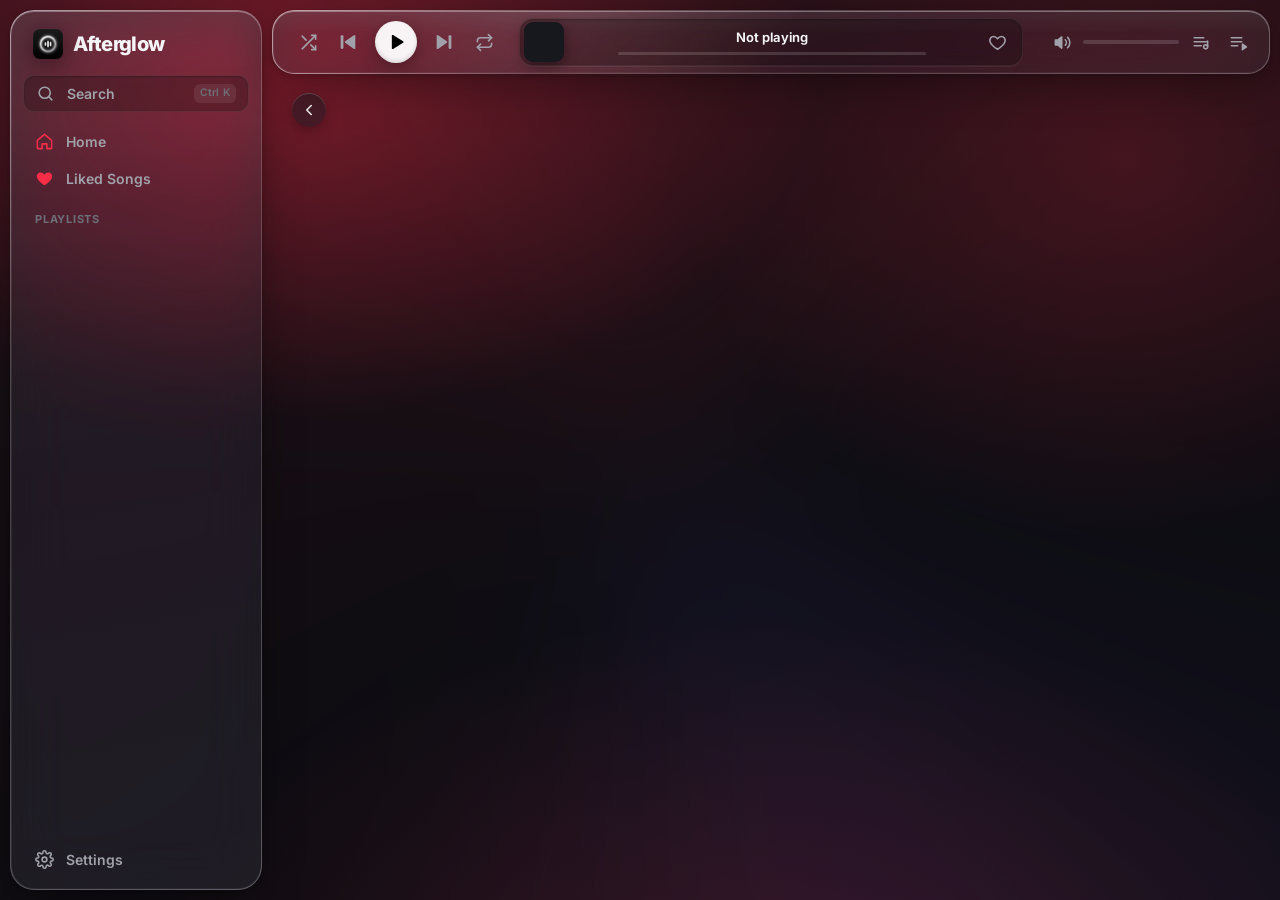
==== ui/index.html @ 4060bea7 "Afterglow 1.0.0 Co-Authored-By: Claude Opus 5.5 <noreply@anthropic.com>" ====
<!doctype html>
<html lang="en">
<head>
  <meta charset="utf-8">
  <meta name="viewport" content="width=device-width, initial-scale=1, viewport-fit=cover">
  <title>Afterglow</title>
  <link rel="stylesheet" href="style.css">
</head>
<body>
  <div id="ambient"></div>

  <aside id="sidebar">
    <div class="brand">
      <div class="brand-mark"></div>
      <span>Afterglow</span>
    </div>
    <button class="nav-item side-search" data-route="search"><i data-icon="search"></i><span>Search</span><kbd>Ctrl K</kbd></button>
    <nav class="nav">
      <button class="nav-item" data-route="home"><i data-icon="home"></i><span>Home</span></button>
      <button class="nav-item" data-route="liked"><i data-icon="heartFill"></i><span>Liked Songs</span></button>
      <button class="nav-item m-only" data-route="library"><i data-icon="music"></i><span>Library</span></button>
    </nav>
    <div class="nav-section" id="plugin-nav-section" hidden>
      <div class="nav-title">Plugins</div>
      <div id="plugin-nav"></div>
    </div>
    <div class="nav-section grow">
      <div class="nav-title">Playlists</div>
      <div id="playlist-nav" class="playlist-nav"></div>
    </div>
    <button class="nav-item settings-btn" data-route="settings"><i data-icon="settings"></i><span>Settings</span></button>
  </aside>

  <header id="player">
    <div class="pl-controls">
      <button class="icon-btn" id="pl-shuffle" title="Shuffle"><i data-icon="shuffle"></i></button>
      <button class="icon-btn mid" id="pl-prev" title="Previous"><i data-icon="prev"></i></button>
      <button class="play-btn" id="pl-play" title="Play"><i data-icon="play"></i></button>
      <button class="icon-btn mid" id="pl-next" title="Next"><i data-icon="next"></i></button>
      <button class="icon-btn" id="pl-repeat" title="Repeat"><i data-icon="repeat"></i></button>
    </div>
    <div class="lcd pl-left">
      <button class="pl-art" id="pl-art" title="Now Playing"><img alt=""><span class="pl-art-hover"><i data-icon="expand"></i></span></button>
      <div class="lcd-body">
        <div class="lcd-text pl-meta">
          <div class="pl-title" id="pl-title">Not playing</div>
          <div class="pl-artist" id="pl-artist"></div>
        </div>
        <div class="pl-progress">
          <span id="pl-pos">0:00</span>
          <div class="slider" id="pl-seek"><div class="slider-fill"></div><div class="slider-knob"></div></div>
          <span id="pl-dur">0:00</span>
        </div>
      </div>
      <button class="icon-btn" id="pl-like" title="Like"><i data-icon="heart"></i></button>
    </div>
    <div class="pl-right">
      <div id="plugin-player-buttons"></div>
      <button class="icon-btn" id="pl-mute" title="Volume"><i data-icon="volume"></i></button>
      <div class="slider volume" id="pl-volume"><div class="slider-fill"></div><div class="slider-knob"></div></div>
      <span class="slider-pct" id="pl-vol-pct"></span>
      <button class="icon-btn" id="pl-lyrics" title="Lyrics (L)"><i data-icon="lyrics"></i></button>
      <button class="icon-btn" id="pl-queue" title="Up Next"><i data-icon="queue"></i></button>
    </div>
  </header>

  <main id="main">
    <header id="topbar">
      <button class="round-btn" id="back-btn" title="Back"><i data-icon="chevronLeft"></i></button>
      <div id="topbar-title"></div>
    </header>
    <div id="view"></div>
  </main>

  <aside id="queue-panel" hidden>
    <div class="qp-head"><h3>Up Next</h3><button class="icon-btn" id="qp-close"><i data-icon="close"></i></button></div>
    <div id="queue-list"></div>
  </aside>

  <section id="np" aria-hidden="true">
    <canvas class="np-bg" id="np-canvas"></canvas>
    <div class="np-shade"></div>
    <div class="np-grain"></div>
    <button class="np-close" id="np-close" title="Close (Esc)"><i data-icon="chevronDown"></i></button>
    <div class="np-layout">
      <div class="np-left">
        <div class="np-art" id="np-art">
          <canvas class="np-viz" id="np-viz"></canvas>
          <img class="np-cover" id="np-cover" alt="">
        </div>
        <div class="np-meta">
          <div class="np-info">
            <div class="np-title" id="np-title"></div>
            <div class="np-artist" id="np-artist"></div>
          </div>
          <button class="np-round" id="np-like" title="Like"><i data-icon="heart"></i></button>
          <button class="np-round" id="np-more" title="More"><i data-icon="more"></i></button>
        </div>
        <div class="np-progress">
          <div class="slider light" id="np-seek"><div class="slider-fill"></div><div class="slider-knob"></div></div>
          <div class="np-times"><span id="np-pos">0:00</span><span class="np-src" id="np-src"></span><span id="np-dur">0:00</span></div>
        </div>
        <div class="np-controls">
          <button class="icon-btn light" id="np-shuffle" title="Shuffle"><i data-icon="shuffle"></i></button>
          <button class="icon-btn light big" id="np-prev" title="Previous"><i data-icon="prev"></i></button>
          <button class="icon-btn light huge" id="np-play" title="Play"><i data-icon="play"></i></button>
          <button class="icon-btn light big" id="np-next" title="Next"><i data-icon="next"></i></button>
          <button class="icon-btn light" id="np-repeat" title="Repeat"><i data-icon="repeat"></i></button>
        </div>
        <div class="np-volume">
          <button class="icon-btn light small" id="np-vol-down" title="Quieter"><i data-icon="volumeLow"></i></button>
          <div class="slider light" id="np-volume"><div class="slider-fill"></div><div class="slider-knob"></div></div>
          <button class="icon-btn light small" id="np-vol-up" title="Louder"><i data-icon="volume"></i></button>
        </div>
      </div>
      <div class="np-right">
        <div class="lyrics" id="lyrics"><div class="lyrics-inner" id="lyrics-inner"></div></div>
        <div class="np-queue" id="np-queue" hidden></div>
      </div>
    </div>
    <div class="np-tools">
      <button class="np-tool" id="np-sync" title="Lyrics timing"><i data-icon="timer"></i></button>
      <button class="np-tool" id="np-style" title="Lyrics &amp; look"><i data-icon="sliders"></i><span id="np-style-label" hidden></span></button>
      <span class="np-tools-sep"></span>
      <button class="np-tool on" id="np-tab-lyrics" title="Lyrics"><i data-icon="lyrics"></i></button>
      <button class="np-tool" id="np-tab-queue" title="Up Next"><i data-icon="queue"></i></button>
    </div>
    <div class="np-pop" id="np-sync-pop" hidden>
      <div class="np-pop-title">Lyrics timing</div>
      <div class="np-pop-desc">If the words show up late, move them earlier.</div>
      <div class="sync-row">
        <button class="sync-btn" data-d="-100" title="Later">−0.1s</button>
        <div class="sync-val" id="sync-val">0.0s</div>
        <button class="sync-btn" data-d="100" title="Earlier">+0.1s</button>
      </div>
      <div class="sync-row small">
        <button class="sync-btn" data-d="-500">−0.5s</button>
        <button class="sync-btn reset" data-d="0">Reset</button>
        <button class="sync-btn" data-d="500">+0.5s</button>
      </div>
      <label class="sync-scope"><input type="checkbox" id="sync-all"> Apply to every song</label>
    </div>
  </section>

  <div id="pairing" hidden></div>
  <div id="toasts"></div>
  <div id="menu" hidden></div>
  <div id="welcome" hidden></div>

  <script type="module" src="js/main.js"></script>
</body>
</html>
---- ui/style.css ----
@font-face {
  font-family: "Inter";
  font-style: normal;
  font-display: swap;
  font-weight: 100 900;
  src: url("fonts/inter-latin.woff2") format("woff2");
  unicode-range: U+0000-00FF, U+0131, U+0152-0153, U+02BB-02BC, U+02C6, U+02DA, U+02DC, U+0304, U+0308, U+0329, U+2000-206F, U+20AC, U+2122, U+2191, U+2193, U+2212, U+2215, U+FEFF, U+FFFD;
}
@font-face {
  font-family: "Inter";
  font-style: normal;
  font-display: swap;
  font-weight: 100 900;
  src: url("fonts/inter-latin-ext.woff2") format("woff2");
  unicode-range: U+0100-02BA, U+02BD-02C5, U+02C7-02CC, U+02CE-02D7, U+02DD-02FF, U+0304, U+0308, U+0329, U+1D00-1DBF, U+1E00-1E9F, U+1EF2-1EFF, U+2020, U+20A0-20AB, U+20AD-20C0, U+2113, U+2C60-2C7F, U+A720-A7FF;
}

@property --bg { syntax: '<color>'; inherits: true; initial-value: #0b0b10; }
@property --bg-elev { syntax: '<color>'; inherits: true; initial-value: #15151c; }
@property --text { syntax: '<color>'; inherits: true; initial-value: #f5f5f7; }

@property --bg { syntax: '<color>'; inherits: true; initial-value: #0d0d12; }
@property --bg-elev { syntax: '<color>'; inherits: true; initial-value: #17171e; }
@property --text { syntax: '<color>'; inherits: true; initial-value: #f5f5f7; }
@property --muted { syntax: '<color>'; inherits: true; initial-value: #a1a1aa; }
@property --line { syntax: '<color>'; inherits: true; initial-value: rgba(255, 255, 255, 0.08); }
@property --bg-hover { syntax: '<color>'; inherits: true; initial-value: rgba(255, 255, 255, 0.06); }
@property --bg-active { syntax: '<color>'; inherits: true; initial-value: rgba(255, 255, 255, 0.11); }

:root {
  transition: --bg 1.2s var(--ease), --bg-elev 1.2s var(--ease), --text 0.8s, --muted 0.8s, --line 1.2s, --bg-hover 1.2s, --bg-active 1.2s;
  --bg: #0d0d12;
  --bg-elev: #17171e;
  --bg-hover: rgba(255, 255, 255, 0.06);
  --bg-active: rgba(255, 255, 255, 0.11);
  --sidebar: rgba(30, 30, 38, 0.42);
  --line: rgba(255, 255, 255, 0.08);
  --text: #f5f5f7;
  --muted: #a1a1aa;
  --dim: #6e6e78;
  --accent: var(--art, #fa2d48);
  --art-rgb: 250, 45, 72;
  --radius: 12px;
  --gap: 10px;
  --player-h: 64px;
  --sidebar-w: 252px;
  --ease: cubic-bezier(0.22, 1, 0.36, 1);
  --spring: cubic-bezier(0.34, 1.56, 0.64, 1);
  --lyric-size: 38px;
  /* liquid glass */
  --glass-tint: rgba(255, 255, 255, 0.075);
  --glass-tint-2: rgba(255, 255, 255, 0.02);
  --glass-rim: rgba(255, 255, 255, 0.16);
  --glass-hi: rgba(255, 255, 255, 0.34);
  --glass-blur: 30px;
  color-scheme: dark;
}

* { box-sizing: border-box; }
html, body { height: 100%; margin: 0; }
body {
  font-family: "Inter", "SF Pro Display", "Segoe UI Variable", "Segoe UI", system-ui, sans-serif;
  background: var(--bg);
  color: var(--text);
  overflow: hidden;
  -webkit-font-smoothing: antialiased;
  font-feature-settings: "cv11", "ss01", "ss03";
  user-select: none;
}
button { font: inherit; color: inherit; background: none; border: 0; cursor: pointer; padding: 0; }
input, select, textarea { font: inherit; color: inherit; }
img { display: block; }
a { color: inherit; text-decoration: none; }
.link { cursor: pointer; }
.link:hover { text-decoration: underline; text-underline-offset: 2px; }
svg { width: 100%; height: 100%; display: block; }
i[data-icon] { display: inline-block; width: 20px; height: 20px; flex: none; }
[hidden] { display: none !important; }
kbd { font: 600 10.5px/1 "Inter", system-ui; padding: 4px 6px; border-radius: 6px; background: rgba(255, 255, 255, 0.08); color: var(--dim); margin-left: auto; letter-spacing: 0.02em; }

::-webkit-scrollbar { width: 10px; height: 10px; }
::-webkit-scrollbar-thumb { background: rgba(255, 255, 255, 0.12); border-radius: 10px; border: 3px solid transparent; background-clip: content-box; }
::-webkit-scrollbar-thumb:hover { background-color: rgba(255, 255, 255, 0.22); }
::-webkit-scrollbar-track { background: transparent; }

/* ───────────── liquid glass ───────────── */
.glass, #sidebar, #player, #queue-panel, #menu, .toast, .dialog, .np-tools, .np-close, .np-pop, .np-round, .wc-card, #pairing {
  background: linear-gradient(155deg, var(--glass-tint), var(--glass-tint-2) 60%, rgba(255, 255, 255, 0.05));
  -webkit-backdrop-filter: blur(var(--glass-blur)) saturate(1.9) brightness(1.04);
  backdrop-filter: blur(var(--glass-blur)) saturate(1.9) brightness(1.04);
  border: 1px solid var(--glass-rim);
  box-shadow:
    inset 0 1px 0.5px var(--glass-hi),
    inset 0 -1px 1px rgba(255, 255, 255, 0.06),
    inset 1px 0 0.5px rgba(255, 255, 255, 0.08),
    0 12px 40px rgba(0, 0, 0, 0.32),
    0 2px 6px rgba(0, 0, 0, 0.18);
  position: relative;
  isolation: isolate;
}
/* the moving specular highlight: follows the pointer (set by main.js) */
.glass::after, #sidebar::after, #player::after, #queue-panel::after, .np-tools::after, .dialog::after, .wc-card::after {
  content: ""; position: absolute; inset: 0; border-radius: inherit; pointer-events: none; z-index: -1;
  background:
    radial-gradient(380px circle at var(--mx, 30%) var(--my, -40%), rgba(255, 255, 255, 0.13), transparent 60%),
    linear-gradient(180deg, rgba(255, 255, 255, 0.06), transparent 38%);
  opacity: 0.9;
  transition: opacity 0.4s;
}
/* refraction-like rim: a brighter edge at top-left fading round */
.glass::before, #player::before, #sidebar::before, .np-tools::before {
  content: ""; position: absolute; inset: -1px; border-radius: inherit; pointer-events: none; padding: 1px;
  background: linear-gradient(140deg, rgba(255, 255, 255, 0.5), rgba(255, 255, 255, 0.05) 30%, rgba(255, 255, 255, 0) 55%, rgba(255, 255, 255, 0.14) 100%);
  -webkit-mask: linear-gradient(#000 0 0) content-box, linear-gradient(#000 0 0);
  -webkit-mask-composite: xor;
  mask: linear-gradient(#000 0 0) content-box exclude, linear-gradient(#000 0 0);
}

/* the colourful field behind all the glass */
#ambient {
  position: fixed; inset: 0; z-index: 0; pointer-events: none;
  background:
    radial-gradient(60% 55% at 22% 8%, rgba(var(--art-rgb), 0.42), transparent 70%),
    radial-gradient(50% 60% at 88% 18%, rgba(var(--art-rgb), 0.2), transparent 70%),
    radial-gradient(70% 60% at 60% 110%, rgba(var(--art-rgb), 0.16), transparent 70%),
    var(--bg);
  transition: background 1.2s var(--ease);
}
#ambient::after {
  content: ""; position: absolute; inset: -20%;
  background: conic-gradient(from 0deg at 50% 50%, rgba(var(--art-rgb), 0.12), transparent 25%, rgba(120, 90, 255, 0.08), transparent 60%, rgba(var(--art-rgb), 0.1));
  filter: blur(80px);
  animation: drift 40s linear infinite;
}
body.still #ambient::after { animation: none; }
@keyframes drift { to { transform: rotate(360deg); } }

/* ───────────── layout ───────────── */
#sidebar {
  position: fixed; z-index: 4; top: var(--gap); left: var(--gap); bottom: var(--gap); width: var(--sidebar-w);
  border-radius: 24px;
  display: flex; flex-direction: column;
  padding: 16px 12px 12px; gap: 4px; min-height: 0;
  background: linear-gradient(170deg, rgba(255, 255, 255, 0.07), rgba(255, 255, 255, 0.025) 50%, rgba(255, 255, 255, 0.04)), var(--sidebar);
  animation: panelIn 0.7s var(--ease) backwards;
}
#main {
  position: fixed; z-index: 1; top: 0; bottom: 0; right: 0; left: calc(var(--sidebar-w) + var(--gap));
  overflow-y: auto; overflow-x: hidden;
  padding-top: calc(var(--player-h) + var(--gap) * 2);
}
#player {
  position: fixed; z-index: 10; top: var(--gap); right: var(--gap); left: calc(var(--sidebar-w) + var(--gap) * 2); height: var(--player-h);
  border-radius: 22px;
  display: grid; grid-template-columns: auto minmax(0, 1fr) auto; align-items: center; gap: 18px;
  padding: 0 14px 0 18px;
  background: linear-gradient(160deg, rgba(255, 255, 255, 0.09), rgba(255, 255, 255, 0.03) 60%, rgba(255, 255, 255, 0.05)), var(--player-bg, rgba(28, 28, 36, 0.38));
  animation: panelIn 0.7s 0.06s var(--ease) backwards;
}
@keyframes panelIn { from { opacity: 0; transform: translateY(-10px) scale(0.985); } to { opacity: 1; transform: none; } }

.brand { display: flex; align-items: center; gap: 10px; font-weight: 800; font-size: 20px; letter-spacing: -0.03em; padding: 2px 10px 12px; }
.brand-mark { width: 30px; height: 30px; background: url("icon.png") center/contain no-repeat; filter: drop-shadow(0 4px 12px rgba(0, 0, 0, 0.45)); }
.nav { display: flex; flex-direction: column; gap: 2px; }
.nav-item {
  display: flex; align-items: center; gap: 12px; width: 100%;
  padding: 8px 12px; border-radius: 11px; color: var(--muted);
  font-weight: 600; font-size: 14px; text-align: left;
  transition: background 0.2s, color 0.2s, transform 0.25s var(--spring);
  position: relative;
}
.nav-item i { width: 19px; height: 19px; color: var(--accent); transition: transform 0.3s var(--spring); }
.nav-item:hover { background: var(--bg-hover); color: var(--text); }
.nav-item:hover i { transform: scale(1.1); }
.nav-item:active { transform: scale(0.97); }
.nav-item.active { background: rgba(255, 255, 255, 0.12); color: var(--text); box-shadow: inset 0 1px 0 rgba(255, 255, 255, 0.14), 0 2px 10px rgba(0, 0, 0, 0.15); }
.side-search { margin-bottom: 8px; background: rgba(0, 0, 0, 0.22); border: 1px solid rgba(255, 255, 255, 0.07); box-shadow: inset 0 1px 2px rgba(0, 0, 0, 0.25); }
.side-search i { color: var(--muted); }
.side-search:hover { background: rgba(0, 0, 0, 0.3); }
.side-search.active { background: rgba(0, 0, 0, 0.3); box-shadow: inset 0 1px 2px rgba(0, 0, 0, 0.25), 0 0 0 2px rgba(var(--art-rgb), 0.35); }
.nav-section { margin-top: 12px; display: flex; flex-direction: column; min-height: 0; }
.nav-section.grow { flex: 1; }
.nav-title { font-size: 11px; font-weight: 700; letter-spacing: 0.07em; text-transform: uppercase; color: var(--dim); padding: 0 12px 8px; }
.playlist-nav { overflow-y: auto; flex: 1; min-height: 0; margin: 0 -4px; padding: 0 4px; -webkit-mask-image: linear-gradient(#000 calc(100% - 24px), transparent); mask-image: linear-gradient(#000 calc(100% - 24px), transparent); }
.pl-nav-item { display: flex; align-items: center; gap: 10px; width: 100%; padding: 6px 8px; border-radius: 10px; text-align: left; color: var(--muted); font-size: 13.5px; font-weight: 550; transition: background 0.2s, color 0.2s, transform 0.25s var(--spring); position: relative; }
.pl-nav-item img, .pl-nav-item .ph { width: 36px; height: 36px; border-radius: 7px; object-fit: cover; flex: none; background: var(--bg-elev); box-shadow: 0 2px 8px rgba(0, 0, 0, 0.3); }
.pl-nav-item span { overflow: hidden; text-overflow: ellipsis; white-space: nowrap; }
.pl-nav-item:hover { background: var(--bg-hover); color: var(--text); }
.pl-nav-item:active { transform: scale(0.98); }
.pl-nav-item.active { background: rgba(255, 255, 255, 0.12); color: var(--text); }
.pl-nav-item.round img, .pl-nav-item.round .ph { border-radius: 50%; }
.pl-nav-sub { font-size: 11.5px; color: var(--dim); display: block; margin-top: 2px; }
.pl-nav-item .pl-nav-text { min-width: 0; display: flex; flex-direction: column; }
.pl-nav-item .pl-nav-text span { overflow: hidden; text-overflow: ellipsis; white-space: nowrap; }
.settings-btn { margin-top: 6px; }
.settings-btn i, .side-search i { color: var(--muted); }
.nav-title-row { display: flex; align-items: center; justify-content: space-between; padding-right: 6px; }
.nav-title-row .nav-title { padding-bottom: 0; }
.mini-btn { width: 26px; height: 26px; border-radius: 50%; display: grid; place-items: center; color: var(--muted); transition: background 0.2s, transform 0.3s var(--spring); }
.mini-btn:hover { background: var(--bg-hover); color: var(--text); transform: rotate(90deg); }
.mini-btn i { width: 16px; height: 16px; }
.chips { display: flex; gap: 6px; padding: 10px 8px 8px; flex-wrap: wrap; }
.chip { padding: 5px 12px; border-radius: 999px; background: var(--bg-hover); font-size: 12.5px; font-weight: 600; color: var(--muted); border: 1px solid rgba(255, 255, 255, 0.06); transition: transform 0.2s var(--spring), background 0.2s, color 0.2s; }
.chip:hover { color: var(--text); }
.chip.on { background: rgba(255, 255, 255, 0.92); color: #000; }

#topbar {
  position: sticky; top: 0; z-index: 5; height: 52px; margin-top: calc(-1 * var(--gap));
  display: flex; align-items: center; gap: 14px; padding: 0 30px;
  pointer-events: none;
}
#topbar > * { pointer-events: auto; }
#topbar-title { font-weight: 700; font-size: 15px; opacity: 0; transform: translateY(4px); transition: opacity 0.25s, transform 0.35s var(--ease); overflow: hidden; text-overflow: ellipsis; white-space: nowrap; padding: 7px 14px; border-radius: 999px; }
#topbar.scrolled #topbar-title { opacity: 1; transform: none; background: rgba(30, 30, 38, 0.5); backdrop-filter: blur(20px) saturate(1.6); -webkit-backdrop-filter: blur(20px) saturate(1.6); box-shadow: inset 0 1px 0 rgba(255, 255, 255, 0.18); }
.round-btn { width: 34px; height: 34px; border-radius: 50%; background: rgba(30, 30, 38, 0.5); backdrop-filter: blur(20px); -webkit-backdrop-filter: blur(20px); display: grid; place-items: center; color: var(--text); flex: none; box-shadow: inset 0 1px 0 rgba(255, 255, 255, 0.2), 0 4px 14px rgba(0, 0, 0, 0.25); transition: transform 0.25s var(--spring), opacity 0.2s; }
.round-btn:hover { transform: scale(1.08); }
.round-btn:active { transform: scale(0.92); }
.round-btn i { width: 18px; height: 18px; }
.round-btn:disabled { opacity: 0; pointer-events: none; }
#view { padding: 4px 30px 60px; min-height: calc(100% - 52px); animation: pageIn 0.5s var(--ease); }
@keyframes pageIn { from { opacity: 0; transform: translateY(14px); filter: blur(6px); } to { opacity: 1; transform: none; filter: none; } }

/* ───────────── top player (Apple Music style) ───────────── */
.pl-controls { display: flex; align-items: center; gap: 6px; }
.icon-btn { width: 34px; height: 34px; display: grid; place-items: center; color: var(--muted); border-radius: 50%; transition: color 0.15s, transform 0.3s var(--spring), background 0.2s; flex: none; position: relative; }
.icon-btn i { width: 19px; height: 19px; }
.icon-btn.mid i { width: 22px; height: 22px; }
.icon-btn:hover { color: var(--text); background: rgba(255, 255, 255, 0.07); }
.icon-btn:active { transform: scale(0.86); }
.icon-btn.active { color: var(--accent); }
.icon-btn.active::after { content: ""; position: absolute; bottom: 2px; width: 4px; height: 4px; border-radius: 50%; background: currentColor; box-shadow: 0 0 6px currentColor; }
.icon-btn.liked { color: var(--accent); }
.play-btn { width: 42px; height: 42px; border-radius: 50%; background: rgba(255, 255, 255, 0.95); color: #000; display: grid; place-items: center; transition: transform 0.3s var(--spring), box-shadow 0.3s; box-shadow: 0 4px 16px rgba(0, 0, 0, 0.3), inset 0 -2px 4px rgba(0, 0, 0, 0.12); margin: 0 4px; }
.play-btn i { width: 20px; height: 20px; }
.play-btn:hover { transform: scale(1.08); box-shadow: 0 6px 22px rgba(var(--art-rgb), 0.45), inset 0 -2px 4px rgba(0, 0, 0, 0.12); }
.play-btn:active { transform: scale(0.9); }

.lcd {
  display: flex; align-items: center; gap: 12px; min-width: 0; height: 48px; padding: 0 8px 0 4px;
  border-radius: 14px; background: rgba(0, 0, 0, 0.22); border: 1px solid rgba(255, 255, 255, 0.06);
  box-shadow: inset 0 1px 3px rgba(0, 0, 0, 0.3), 0 1px 0 rgba(255, 255, 255, 0.06);
  max-width: 720px; width: 100%; justify-self: center;
}
.pl-art { width: 40px; height: 40px; border-radius: 9px; overflow: hidden; flex: none; background: var(--bg-elev); box-shadow: 0 4px 14px rgba(0, 0, 0, 0.45); transition: transform 0.35s var(--spring); position: relative; }
.pl-art:hover { transform: scale(1.08); }
.pl-art img { width: 100%; height: 100%; object-fit: cover; }
.pl-art img:not([src]), .pl-art img[src=""] { visibility: hidden; }
.pl-art-hover { position: absolute; inset: 0; display: grid; place-items: center; background: rgba(0, 0, 0, 0.45); opacity: 0; transition: opacity 0.2s; color: #fff; }
.pl-art-hover i { width: 16px; height: 16px; }
.pl-art:hover .pl-art-hover { opacity: 1; }
.lcd-body { flex: 1; min-width: 0; display: flex; flex-direction: column; align-items: center; gap: 2px; position: relative; padding-top: 3px; }
.lcd-text { text-align: center; max-width: 100%; min-width: 0; }
.pl-title { font-weight: 650; font-size: 13px; white-space: nowrap; overflow: hidden; text-overflow: ellipsis; }
.pl-artist { color: var(--muted); font-size: 12px; margin-top: 1px; white-space: nowrap; overflow: hidden; text-overflow: ellipsis; }
.pl-progress { display: flex; align-items: center; gap: 8px; width: 100%; font-size: 10.5px; color: var(--dim); font-variant-numeric: tabular-nums; height: 10px; }
.pl-progress span { width: 34px; text-align: center; opacity: 0; transition: opacity 0.2s; }
.lcd:hover .pl-progress span { opacity: 1; }
.pl-progress .slider { height: 10px; }
.pl-progress .slider::before, .pl-progress .slider-fill { height: 3px; }
.pl-right { display: flex; align-items: center; justify-content: flex-end; gap: 4px; }
#plugin-player-buttons { display: flex; gap: 4px; }
#pl-lyrics.active, #pl-queue.active { color: var(--text); background: rgba(255, 255, 255, 0.12); }
#pl-lyrics.active::after, #pl-queue.active::after { display: none; }

/* ───────────── sliders ───────────── */
.slider { position: relative; flex: 1; height: 16px; cursor: pointer; display: flex; align-items: center; touch-action: none; }
.slider::before { content: ""; position: absolute; left: 0; right: 0; height: 4px; border-radius: 4px; background: rgba(255, 255, 255, 0.14); transition: height 0.25s var(--spring); }
.slider-fill { position: absolute; left: 0; height: 4px; border-radius: 4px; background: rgba(255, 255, 255, 0.85); width: 0; transition: height 0.25s var(--spring), background 0.2s; }
.slider:hover .slider-fill, .slider.dragging .slider-fill { background: var(--accent); }
.slider:hover::before, .slider:hover .slider-fill, .slider.dragging::before, .slider.dragging .slider-fill { height: 6px; }
.slider-knob { position: absolute; width: 13px; height: 13px; border-radius: 50%; background: #fff; transform: translateX(-50%) scale(0); transition: transform 0.3s var(--spring); left: 0; box-shadow: 0 2px 8px rgba(0, 0, 0, 0.45); }
.slider:hover .slider-knob, .slider.dragging .slider-knob { transform: translateX(-50%) scale(1); }
.slider.volume { flex: none; width: 96px; }
.slider.light::before { background: rgba(255, 255, 255, 0.22); height: 7px; }
.slider.light .slider-fill { background: rgba(255, 255, 255, 0.88) !important; height: 7px; box-shadow: 0 0 12px rgba(255, 255, 255, 0.25); }
.slider.light .slider-knob { display: none; }
.slider.light:hover::before, .slider.light:hover .slider-fill, .slider.light.dragging::before, .slider.light.dragging .slider-fill { height: 11px; }
.slider-pct { display: none; font-size: 12px; color: var(--muted); font-variant-numeric: tabular-nums; min-width: 36px; text-align: right; }
body.slider-values .slider-pct { display: inline-block; }

/* ───────────── content ───────────── */
h1.page-title { font-size: 36px; letter-spacing: -0.035em; margin: 6px 0 24px; font-weight: 800; }
h2.section-title { font-size: 21px; letter-spacing: -0.025em; margin: 34px 0 14px; font-weight: 750; display: flex; align-items: baseline; justify-content: space-between; }
.empty { color: var(--muted); padding: 40px 0; text-align: center; font-size: 15px; line-height: 1.6; }
.spinner { width: 28px; height: 28px; border-radius: 50%; border: 3px solid rgba(255, 255, 255, 0.12); border-top-color: var(--accent); animation: spin 0.8s linear infinite; margin: 60px auto; }
@keyframes spin { to { transform: rotate(360deg); } }

.grid { display: grid; grid-template-columns: repeat(auto-fill, minmax(170px, 1fr)); gap: 24px 18px; }
.card { position: relative; cursor: pointer; min-width: 0; transition: transform 0.45s var(--spring); }
.card .cover-wrap { position: relative; aspect-ratio: 1; border-radius: 14px; overflow: hidden; background: var(--bg-elev); box-shadow: 0 10px 30px rgba(0, 0, 0, 0.35); transition: box-shadow 0.4s var(--ease), transform 0.45s var(--spring); }
.card .cover-wrap::after { content: ""; position: absolute; inset: 0; border-radius: inherit; box-shadow: inset 0 0 0 1px rgba(255, 255, 255, 0.08); background: linear-gradient(135deg, rgba(255, 255, 255, 0.18), transparent 40%); opacity: 0; transition: opacity 0.4s; pointer-events: none; }
.card.round .cover-wrap { border-radius: 50%; }
.card img { width: 100%; height: 100%; object-fit: cover; transition: transform 0.7s var(--ease), filter 0.4s; }
.card:hover { transform: translateY(-6px); }
.card:hover img { transform: scale(1.06); }
.card:hover .cover-wrap { box-shadow: 0 22px 46px rgba(0, 0, 0, 0.5), 0 0 40px rgba(var(--art-rgb), 0.15); }
.card:hover .cover-wrap::after { opacity: 1; }
.card:active { transform: translateY(-2px) scale(0.97); }
.card .card-title { margin-top: 10px; font-size: 14px; font-weight: 600; white-space: nowrap; overflow: hidden; text-overflow: ellipsis; }
.card .card-sub { margin-top: 3px; font-size: 13px; color: var(--muted); white-space: nowrap; overflow: hidden; text-overflow: ellipsis; }
.card .card-play {
  position: absolute; right: 10px; bottom: 10px; width: 44px; height: 44px; border-radius: 50%;
  background: rgba(255, 255, 255, 0.22); -webkit-backdrop-filter: blur(16px) saturate(1.8); backdrop-filter: blur(16px) saturate(1.8);
  color: #fff; display: grid; place-items: center;
  opacity: 0; transform: translateY(10px) scale(0.8); transition: all 0.4s var(--spring);
  box-shadow: inset 0 1px 0 rgba(255, 255, 255, 0.45), 0 8px 24px rgba(0, 0, 0, 0.4);
}
.card .card-play i, .card .card-play svg { width: 20px; height: 20px; margin-left: 2px; }
.card .card-play:hover { background: var(--accent); }
.card:hover .card-play { opacity: 1; transform: none; }

.hero { display: flex; align-items: flex-end; gap: 30px; padding: 12px 0 28px; position: relative; }
.hero-cover { width: 236px; height: 236px; border-radius: 16px; object-fit: cover; box-shadow: 0 30px 70px rgba(0, 0, 0, 0.55), 0 0 0 1px rgba(255, 255, 255, 0.06); background: var(--bg-elev); flex: none; animation: heroIn 0.8s var(--spring) backwards; }
@keyframes heroIn { from { opacity: 0; transform: scale(0.85) rotate(-3deg); } to { opacity: 1; transform: none; } }
.hero-cover.round { border-radius: 50%; }
.hero-cover.liked { background: linear-gradient(135deg, #ff375f, #af52de 55%, #4078ff); display: grid; place-items: center; color: #fff; background-size: 200% 200%; animation: heroIn 0.8s var(--spring) backwards, sheen 8s ease-in-out infinite; }
@keyframes sheen { 0%, 100% { background-position: 0% 30%; } 50% { background-position: 100% 70%; } }
.hero-cover.liked i, .hero-cover.liked svg { width: 84px; height: 84px; filter: drop-shadow(0 8px 20px rgba(0, 0, 0, 0.3)); }
.hero-info { min-width: 0; animation: rise 0.6s 0.1s var(--ease) backwards; }
.hero-type { font-size: 12px; font-weight: 700; letter-spacing: 0.08em; text-transform: uppercase; color: var(--muted); }
.hero-title { font-size: clamp(32px, 5vw, 66px); line-height: 1.02; font-weight: 850; letter-spacing: -0.045em; margin: 8px 0 12px; overflow-wrap: anywhere; }
.hero-meta { color: var(--muted); font-size: 14px; font-weight: 500; }
.hero-meta b { color: var(--text); font-weight: 650; }
.hero-desc { color: var(--muted); font-size: 14px; margin-bottom: 10px; max-width: 70ch; line-height: 1.5; }
.actions { display: flex; align-items: center; gap: 14px; margin-bottom: 22px; animation: rise 0.5s 0.18s var(--ease) backwards; }
.big-play { width: 56px; height: 56px; border-radius: 50%; background: var(--accent); color: #fff; display: grid; place-items: center; box-shadow: 0 10px 30px rgba(var(--art-rgb), 0.5), inset 0 1px 0 rgba(255, 255, 255, 0.35), inset 0 -3px 6px rgba(0, 0, 0, 0.15); transition: transform 0.35s var(--spring), box-shadow 0.3s; }
.big-play i, .big-play svg { width: 24px; height: 24px; margin-left: 3px; }
.big-play:hover { transform: scale(1.08); box-shadow: 0 14px 40px rgba(var(--art-rgb), 0.65), inset 0 1px 0 rgba(255, 255, 255, 0.35); }
.big-play:active { transform: scale(0.92); }
.pill-btn { padding: 9px 18px; border-radius: 999px; background: rgba(255, 255, 255, 0.1); border: 1px solid rgba(255, 255, 255, 0.08); box-shadow: inset 0 1px 0 rgba(255, 255, 255, 0.12); font-weight: 650; font-size: 14px; display: inline-flex; align-items: center; gap: 8px; transition: transform 0.3s var(--spring), background 0.2s; }
.pill-btn:hover { background: rgba(255, 255, 255, 0.16); }
.pill-btn:active { transform: scale(0.94); }
.pill-btn i { width: 18px; height: 18px; }
.pill-btn.accent { background: var(--accent); color: #fff; border-color: transparent; }
.pill-btn.danger { background: #e5484d; color: #fff; }
.icon-pill { width: 40px; height: 40px; border-radius: 50%; display: grid; place-items: center; color: var(--muted); border: 1px solid var(--line); background: rgba(255, 255, 255, 0.04); transition: transform 0.3s var(--spring), color 0.2s, border-color 0.2s; }
.icon-pill:hover { color: var(--text); border-color: rgba(255, 255, 255, 0.25); transform: scale(1.06); }
.icon-pill:active { transform: scale(0.9); }
.icon-pill.on { color: var(--accent); border-color: rgba(var(--art-rgb), 0.5); }
.icon-pill i { width: 20px; height: 20px; }
.notice { background: rgba(255, 255, 255, 0.05); border: 1px solid var(--line); border-radius: 16px; padding: 18px 20px; color: var(--muted); line-height: 1.55; font-size: 14px; box-shadow: inset 0 1px 0 rgba(255, 255, 255, 0.06); }

.tracks { display: flex; flex-direction: column; }
.tracks-head, .track { display: grid; grid-template-columns: 40px minmax(0, 5fr) minmax(0, 3fr) 56px 64px; align-items: center; gap: 14px; padding: 0 14px; }
.tracks.no-album .tracks-head, .tracks.no-album .track { grid-template-columns: 40px minmax(0, 1fr) 56px 64px; }
.tracks-head { color: var(--dim); font-size: 12px; font-weight: 600; letter-spacing: 0.04em; text-transform: uppercase; height: 36px; border-bottom: 1px solid var(--line); margin-bottom: 6px; }
.tracks-head .r, .track .r { text-align: right; }
.track { height: 58px; border-radius: 12px; font-size: 14px; cursor: default; transition: background 0.15s, transform 0.25s var(--ease); position: relative; }
.track:nth-child(even) { background: rgba(255, 255, 255, 0.018); }
.track:hover { background: var(--bg-hover); }
.track.selected { background: rgba(255, 255, 255, 0.12); box-shadow: inset 0 1px 0 rgba(255, 255, 255, 0.08); }
.track.playing { background: rgba(var(--art-rgb), 0.12); }
.track .num { color: var(--muted); text-align: center; position: relative; font-variant-numeric: tabular-nums; }
.track .num .play-hover { display: none; width: 18px; height: 18px; margin: auto; color: var(--text); }
.track:hover .num .n { display: none; }
.track:hover .num .play-hover { display: block; }
.track .t-main { display: flex; align-items: center; gap: 12px; min-width: 0; }
.track .t-main img { width: 42px; height: 42px; border-radius: 7px; object-fit: cover; background: var(--bg-elev); flex: none; box-shadow: 0 2px 8px rgba(0, 0, 0, 0.3); }
.track .t-text { min-width: 0; }
.track .t-name { font-weight: 600; white-space: nowrap; overflow: hidden; text-overflow: ellipsis; }
.track .t-artist, .track .t-album { color: var(--muted); font-size: 13px; white-space: nowrap; overflow: hidden; text-overflow: ellipsis; }
.track .t-artist { margin-top: 3px; }
.track .t-dur { color: var(--muted); font-variant-numeric: tabular-nums; }
.track .t-like { opacity: 0; color: var(--muted); width: 18px; height: 18px; justify-self: end; transition: opacity 0.2s, transform 0.3s var(--spring); }
.track .t-like:hover { transform: scale(1.2); }
.track:hover .t-like, .track .t-like.on { opacity: 1; }
.track .t-like.on { color: var(--accent); }
.track.playing .t-name { color: var(--accent); }
.explicit { display: inline-grid; place-items: center; font-size: 9px; font-weight: 800; background: var(--muted); color: var(--bg); border-radius: 3px; width: 15px; height: 15px; margin-right: 6px; vertical-align: 1px; }
.eq { display: inline-flex; gap: 2px; height: 14px; align-items: flex-end; }
.eq span { width: 3px; background: var(--accent); border-radius: 1px; animation: eq 1s ease-in-out infinite; }
.eq span:nth-child(2) { animation-delay: -0.3s; }
.eq span:nth-child(3) { animation-delay: -0.6s; }
.eq.paused span { animation-play-state: paused; height: 4px; }
@keyframes eq { 0%, 100% { height: 4px; } 50% { height: 14px; } }
.track:hover .eq { display: none; }

.search-box { position: relative; max-width: 600px; margin: 8px 0 26px; }
.search-box i { position: absolute; left: 18px; top: 50%; transform: translateY(-50%); width: 20px; height: 20px; color: var(--muted); }
.search-box input { width: 100%; height: 52px; border-radius: 16px; border: 1px solid rgba(255, 255, 255, 0.1); background: rgba(255, 255, 255, 0.06); -webkit-backdrop-filter: blur(20px); backdrop-filter: blur(20px); padding: 0 18px 0 50px; font-size: 16px; outline: none; transition: border-color 0.2s, box-shadow 0.3s, background 0.2s; box-shadow: inset 0 1px 0 rgba(255, 255, 255, 0.08); }
.search-box input:focus { border-color: rgba(var(--art-rgb), 0.6); box-shadow: 0 0 0 4px rgba(var(--art-rgb), 0.16), inset 0 1px 0 rgba(255, 255, 255, 0.08); background: rgba(255, 255, 255, 0.09); }
.top-result { display: flex; gap: 20px; align-items: center; background: rgba(255, 255, 255, 0.05); border: 1px solid var(--line); border-radius: 18px; padding: 20px; cursor: pointer; transition: background 0.2s, transform 0.4s var(--spring); box-shadow: inset 0 1px 0 rgba(255, 255, 255, 0.06); }
.top-result:hover { background: rgba(255, 255, 255, 0.09); transform: translateY(-3px); }
.top-result img { width: 96px; height: 96px; border-radius: 12px; object-fit: cover; box-shadow: 0 10px 30px rgba(0, 0, 0, 0.4); }
.top-result .tr-name { font-size: 26px; font-weight: 800; letter-spacing: -0.02em; }
.split { display: grid; grid-template-columns: minmax(0, 2fr) minmax(0, 3fr); gap: 28px; }
.track-filter { margin-left: auto; display: flex; align-items: center; gap: 8px; height: 38px; padding: 0 14px; border-radius: 999px; background: rgba(255, 255, 255, 0.06); border: 1px solid rgba(255, 255, 255, 0.06); color: var(--muted); transition: border-color 0.2s, background 0.2s, width 0.3s; cursor: text; }
.track-filter:focus-within { border-color: rgba(var(--art-rgb), 0.6); background: rgba(255, 255, 255, 0.1); color: var(--text); }
.track-filter i { width: 17px; height: 17px; flex: none; }
.track-filter input { background: none; border: 0; outline: none; width: 200px; font-size: 14px; color: var(--text); }

/* ───────────── queue panel ───────────── */
#queue-panel {
  position: fixed; right: var(--gap); top: calc(var(--player-h) + var(--gap) * 2); bottom: var(--gap); width: 360px; z-index: 20;
  background: linear-gradient(160deg, rgba(255, 255, 255, 0.09), rgba(255, 255, 255, 0.03)), rgba(24, 24, 32, 0.55);
  border-radius: 22px; display: flex; flex-direction: column; animation: slidein 0.45s var(--spring);
}
@keyframes slidein { from { opacity: 0; transform: translateX(30px) scale(0.97); } to { opacity: 1; transform: none; } }
.qp-head { display: flex; align-items: center; justify-content: space-between; padding: 16px 14px 8px 20px; }
.qp-head h3 { margin: 0; font-size: 18px; letter-spacing: -0.02em; }
#queue-list { overflow-y: auto; padding: 0 8px 12px; }
.q-label { font-size: 12px; font-weight: 700; color: var(--dim); text-transform: uppercase; letter-spacing: 0.06em; padding: 12px 12px 6px; }
.q-item { display: flex; align-items: center; gap: 12px; padding: 7px 12px; border-radius: 12px; transition: background 0.15s; animation: rise 0.4s var(--ease) backwards; }
.q-item:nth-child(-n + 12) { animation-delay: calc(var(--n, 0) * 30ms); }
.q-item:hover { background: var(--bg-hover); }
.q-item img { width: 42px; height: 42px; border-radius: 7px; object-fit: cover; background: var(--bg-elev); }
.q-item .q-text { min-width: 0; }
.q-item .q-name { font-size: 14px; font-weight: 600; white-space: nowrap; overflow: hidden; text-overflow: ellipsis; }
.q-item .q-artist { font-size: 12.5px; color: var(--muted); white-space: nowrap; overflow: hidden; text-overflow: ellipsis; margin-top: 2px; }
.q-item.now .q-name { color: var(--accent); }

/* ───────────── now playing ───────────── */
#np {
  position: fixed; inset: 0; z-index: 30; overflow: hidden; background: #000; color: #fff;
  transform: translateY(100%); transition: transform 0.7s cubic-bezier(0.32, 0.72, 0, 1), visibility 0s 0.7s, border-radius 0.7s; visibility: hidden;
  border-radius: 28px 28px 0 0;
}
#np.open { transform: none; visibility: visible; transition: transform 0.7s cubic-bezier(0.32, 0.72, 0, 1), visibility 0s, border-radius 0.7s; border-radius: 0; }
.np-bg { position: absolute; inset: 0; width: 100%; height: 100%; display: block; background: #000; filter: saturate(1.25); }
.np-shade { position: absolute; inset: 0; background: radial-gradient(120% 120% at 28% 40%, rgba(0, 0, 0, 0.05), rgba(0, 0, 0, 0.5)), linear-gradient(90deg, rgba(0, 0, 0, 0.12), transparent 40%); }
.np-grain { position: absolute; inset: 0; opacity: 0.07; mix-blend-mode: overlay; pointer-events: none; background-image: url("data:image/svg+xml;utf8,<svg xmlns='http://www.w3.org/2000/svg' width='160' height='160'><filter id='n'><feTurbulence type='fractalNoise' baseFrequency='0.9' numOctaves='2' stitchTiles='stitch'/></filter><rect width='100%' height='100%' filter='url(%23n)'/></svg>"); }
.np-close { position: absolute; top: 22px; left: 26px; z-index: 5; width: 42px; height: 42px; border-radius: 50%; display: grid; place-items: center; transition: transform 0.35s var(--spring), background 0.2s; }
.np-close:hover { transform: scale(1.1); }
.np-close:active { transform: scale(0.9); }
.np-close i { width: 22px; height: 22px; }
.np-layout { position: relative; z-index: 2; height: 100%; display: grid; grid-template-columns: minmax(330px, 0.95fr) minmax(0, 1.25fr); gap: 4vw; padding: 0 5vw 0 6vw; align-items: center; transition: grid-template-columns 0.7s var(--ease); }
#np.no-lyrics:not(.show-queue) .np-layout, #np.hide-lyrics .np-layout { grid-template-columns: 1fr 0fr; }
#np.no-lyrics:not(.show-queue) .np-right, #np.hide-lyrics .np-right { opacity: 0; pointer-events: none; }
.np-left { display: flex; flex-direction: column; align-items: stretch; width: min(100%, 440px, 56vh); justify-self: end; transition: justify-self 0.5s; }
#np.no-lyrics:not(.show-queue) .np-left, #np.hide-lyrics .np-left { justify-self: center; width: min(100%, 480px, 58vh); }
.np-art { position: relative; width: 100%; aspect-ratio: 1; transform: scale(var(--pulse, 1)); transition: transform 0.12s linear; }
.np-viz { position: absolute; left: -35%; top: -35%; width: 170%; height: 170%; pointer-events: none; z-index: 0; mix-blend-mode: screen; }
#np.no-viz .np-viz { display: none; }
.np-cover {
  position: relative; z-index: 1; width: 100%; height: 100%; border-radius: 3.5%; object-fit: cover;
  box-shadow: 0 40px 90px rgba(0, 0, 0, 0.55), 0 0 0 0.5px rgba(255, 255, 255, 0.15);
  transition: transform 0.8s var(--spring), border-radius 0.8s var(--ease), box-shadow 0.6s; will-change: transform; backface-visibility: hidden;
}
#np.paused .np-cover { transform: scale(0.82); box-shadow: 0 20px 50px rgba(0, 0, 0, 0.45); }
#np.disc .np-cover { border-radius: 50%; animation: spin 24s linear infinite; }
#np.disc.paused .np-cover { animation-play-state: paused; }
#np.disc .np-art::after { content: ""; position: absolute; z-index: 2; left: 50%; top: 50%; width: 14%; height: 14%; transform: translate(-50%, -50%); border-radius: 50%; background: radial-gradient(circle, #111 0 22%, rgba(30, 30, 30, 0.9) 24% 100%); box-shadow: inset 0 1px 2px rgba(255, 255, 255, 0.2), 0 0 0 2px rgba(255, 255, 255, 0.08); }
.np-ghost { position: absolute; inset: 0; z-index: 1; animation: none !important; transition: none; pointer-events: none; }
.np-glint { position: absolute; inset: 0; z-index: 2; pointer-events: none; opacity: 0; border-radius: 3.5%; mix-blend-mode: overlay;
  background: linear-gradient(110deg, transparent 38%, rgba(255, 255, 255, 0.55) 50%, transparent 62%) 130% 0 / 250% 100% no-repeat; }
#np.disc .np-glint { border-radius: 50%; }
.np-meta { display: flex; align-items: center; gap: 10px; margin-top: 46px; min-width: 0; position: relative; z-index: 2; }
.np-info { flex: 1; min-width: 0; }
.np-title { font-size: 22px; font-weight: 750; letter-spacing: -0.02em; white-space: nowrap; overflow: hidden; text-overflow: ellipsis; }
.np-artist { font-size: 18px; color: rgba(255, 255, 255, 0.62); margin-top: 3px; white-space: nowrap; overflow: hidden; text-overflow: ellipsis; }
.np-artist .link:hover { color: #fff; }
.np-album { color: rgba(255, 255, 255, 0.45); }
.np-close, .np-round, .np-tools, .np-pop { -webkit-backdrop-filter: blur(24px) saturate(1.25) brightness(1.08); backdrop-filter: blur(24px) saturate(1.25) brightness(1.08); --glass-tint: rgba(255, 255, 255, 0.16); --glass-tint-2: rgba(255, 255, 255, 0.07); }
.np-round { width: 34px; height: 34px; border-radius: 50%; display: grid; place-items: center; flex: none; color: rgba(255, 255, 255, 0.85); transition: transform 0.35s var(--spring), color 0.2s; }
.np-round:hover { transform: scale(1.12); color: #fff; }
.np-round:active { transform: scale(0.88); }
.np-round i { width: 18px; height: 18px; }
.np-round.on { color: #ff375f; }
.np-round.pop i { animation: heartPop 0.5s var(--spring); }
.np-progress { margin-top: 18px; }
.np-times { display: grid; grid-template-columns: 1fr auto 1fr; font-size: 11.5px; font-weight: 600; color: rgba(255, 255, 255, 0.55); margin-top: 6px; font-variant-numeric: tabular-nums; }
.np-times span:last-child { text-align: right; }
.np-src { font-size: 10.5px; font-weight: 600; letter-spacing: 0.04em; text-transform: uppercase; color: rgba(255, 255, 255, 0.35); text-align: center; }
.np-controls { display: flex; align-items: center; justify-content: space-between; margin-top: 14px; padding: 0 2px; }
.np-volume { display: flex; align-items: center; gap: 10px; margin-top: 16px; }
.icon-btn.light { color: rgba(255, 255, 255, 0.72); }
.icon-btn.light:hover { color: #fff; background: rgba(255, 255, 255, 0.1); }
.icon-btn.light.active { color: #fff; }
.icon-btn.small { width: 28px; height: 28px; }
.icon-btn.small i { width: 16px; height: 16px; }
.icon-btn.big { width: 56px; height: 56px; }
.icon-btn.big i { width: 34px; height: 34px; }
.icon-btn.huge { width: 76px; height: 76px; color: #fff; }
.icon-btn.huge i { width: 52px; height: 52px; filter: drop-shadow(0 4px 14px rgba(0, 0, 0, 0.3)); }
.icon-btn.huge:hover { background: rgba(255, 255, 255, 0.12); }

.np-right { height: 100%; min-width: 0; position: relative; transition: opacity 0.5s; }
.np-tools { position: absolute; z-index: 5; right: 26px; bottom: 24px; display: flex; align-items: center; gap: 2px; padding: 5px; border-radius: 999px; animation: rise 0.6s 0.35s var(--ease) backwards; }
.np-tool { width: 40px; height: 40px; border-radius: 50%; display: grid; place-items: center; color: rgba(255, 255, 255, 0.72); transition: transform 0.35s var(--spring), background 0.25s, color 0.2s; }
.np-tool i { width: 19px; height: 19px; }
.np-tool:hover { color: #fff; transform: scale(1.08); }
.np-tool:active { transform: scale(0.88); }
.np-tool.on { background: rgba(255, 255, 255, 0.92); color: #111; box-shadow: 0 4px 14px rgba(0, 0, 0, 0.3); }
#np-sync.on { background: rgba(var(--art-rgb), 0.85); color: #fff; }
.np-tools-sep { width: 1px; height: 22px; background: rgba(255, 255, 255, 0.16); margin: 0 4px; }
.np-pop { position: absolute; z-index: 6; right: 26px; bottom: 86px; width: 290px; border-radius: 22px; padding: 16px; animation: popUp 0.4s var(--spring); }
@keyframes popUp { from { opacity: 0; transform: translateY(12px) scale(0.92); } to { opacity: 1; transform: none; } }
.np-pop-title { font-weight: 700; font-size: 15px; }
.np-pop-desc { font-size: 12.5px; color: rgba(255, 255, 255, 0.6); margin: 3px 0 14px; line-height: 1.4; }
.sync-row { display: grid; grid-template-columns: 1fr 1.1fr 1fr; gap: 8px; align-items: center; }
.sync-row.small { margin-top: 8px; }
.sync-btn { height: 38px; border-radius: 12px; background: rgba(255, 255, 255, 0.1); font-weight: 650; font-size: 13px; font-variant-numeric: tabular-nums; transition: transform 0.3s var(--spring), background 0.2s; box-shadow: inset 0 1px 0 rgba(255, 255, 255, 0.12); }
.sync-btn:hover { background: rgba(255, 255, 255, 0.18); }
.sync-btn:active { transform: scale(0.92); }
.sync-row.small .sync-btn { height: 32px; font-size: 12px; color: rgba(255, 255, 255, 0.75); }
.sync-val { text-align: center; font-size: 22px; font-weight: 750; font-variant-numeric: tabular-nums; letter-spacing: -0.02em; }
.sync-scope { display: flex; align-items: center; gap: 8px; margin-top: 12px; font-size: 12.5px; color: rgba(255, 255, 255, 0.7); cursor: pointer; }
.sync-scope input { accent-color: var(--accent); }

/* ───────────── lyrics ───────────── */
.lyrics {
  position: absolute; inset: 0; overflow: hidden;
  -webkit-mask-image: linear-gradient(transparent 0%, #000 14%, #000 72%, transparent 100%);
  mask-image: linear-gradient(transparent 0%, #000 14%, #000 72%, transparent 100%);
}
.lyrics-inner { position: relative; padding: 0 3vw 0 0; }
.ly-line {
  position: relative; will-change: transform;
  font-size: var(--lyric-size); font-weight: 800; line-height: 1.2; letter-spacing: -0.022em;
  padding: 0.16em 0.32em; margin: 0 0 0.3em -0.32em; border-radius: 16px;
  cursor: pointer; text-wrap: balance;
  filter: blur(var(--b, 0px));
  transition: filter 0.8s var(--ease), background 0.25s;
}
.ly-line.ly-off { visibility: hidden; }
.lyrics.ly-free .ly-line { filter: none; }
.ly-line:hover { background: rgba(255, 255, 255, 0.07); }
.ly-text {
  transform-origin: left center; transform: scale(0.965);
  opacity: 0.32; color: #fff;
  transition: transform 0.75s var(--spring), opacity 0.6s var(--ease), text-shadow 0.6s;
}
.ly-line.on .ly-text { transform: none; opacity: 1; }
.lyrics.ly-mode-line .ly-line.on .ly-text { text-shadow: 0 0 26px rgba(255, 255, 255, 0.28); }
.lyrics.ly-free .ly-text { opacity: 0.55; }
.lyrics.ly-free .ly-line.on .ly-text { opacity: 1; }
@supports (mix-blend-mode: plus-lighter) { .ly-line { mix-blend-mode: plus-lighter; } }
/* word fill: white up to --p, dim after, with a soft edge */
.ly-w {
  --p: 1;
  display: inline-block; white-space: pre;
  color: transparent;
  background-image: linear-gradient(90deg, #fff 0%, #fff 45%, rgba(255, 255, 255, 0.32) 55%, rgba(255, 255, 255, 0.32) 100%);
  background-size: 220% 100%;
  background-position: calc((1 - var(--p)) * 100%) 0;
  -webkit-background-clip: text; background-clip: text;
  transform: translateY(0);
  transition: transform 0.9s var(--ease);
  padding-bottom: 0.06em; margin-bottom: -0.06em;
}
.ly-line.on .ly-w { transform: translateY(calc(var(--p) * -0.055em)); }
.ly-emph { --g: 0; background: none; color: inherit; filter: drop-shadow(0 0 calc(var(--g) * 14px) rgba(255, 255, 255, calc(var(--g) * 0.75))); }
.ly-c { --p: 1; display: inline-block; color: transparent; background-image: linear-gradient(90deg, #fff 0%, #fff 45%, rgba(255, 255, 255, 0.32) 55%, rgba(255, 255, 255, 0.32) 100%); background-size: 220% 100%; background-position: calc((1 - var(--p)) * 100%) 0; -webkit-background-clip: text; background-clip: text; transition: transform 0.5s var(--spring); }
.ly-line.on .ly-c { transform: translateY(calc(var(--p) * -0.06em)) scale(calc(1 + var(--g, 0) * 0.06)); }
.ly-gap { height: calc(var(--lyric-size) * 1.1); display: flex; align-items: center; cursor: default; }
.ly-gap:hover { background: none; }
.ly-dots { display: flex; gap: 0.32em; opacity: 0; transform-origin: left center; transform: scale(0); }
.ly-dots i { --f: 0; width: 0.32em; height: 0.32em; border-radius: 50%; background: #fff; opacity: calc(0.3 + var(--f) * 0.7); box-shadow: 0 0 calc(var(--f) * 14px) rgba(255, 255, 255, 0.6); }
.ly-credit-line { cursor: default; }
.ly-credit-line:hover { background: none; }
.ly-credit { font-size: 13px; color: rgba(255, 255, 255, 0.42); font-weight: 600; letter-spacing: 0.01em; margin-top: 18px; }
.lyrics.ly-msg { display: grid; place-items: center start; }
.ly-message { color: rgba(255, 255, 255, 0.55); font-size: 26px; font-weight: 750; letter-spacing: -0.02em; animation: rise 0.6s var(--ease); }
.lyrics.ly-loading::after { content: ""; position: absolute; left: 0; top: 30%; display: block; width: 46%; height: calc(var(--lyric-size) * 0.9); border-radius: 12px; background: linear-gradient(90deg, rgba(255, 255, 255, 0.06), rgba(255, 255, 255, 0.16), rgba(255, 255, 255, 0.06)); background-size: 200% 100%; animation: shimmer 1.2s linear infinite; box-shadow: 0 calc(var(--lyric-size) * 1.5) 0 rgba(255, 255, 255, 0.06), 0 calc(var(--lyric-size) * 3) 0 rgba(255, 255, 255, 0.04); }
@keyframes shimmer { to { background-position: -200% 0; } }
.lyrics.ly-plain { overflow-y: auto; -webkit-mask-image: linear-gradient(transparent, #000 8%, #000 90%, transparent); mask-image: linear-gradient(transparent, #000 8%, #000 90%, transparent); }
.lyrics.ly-plain .lyrics-inner { padding: 22vh 3vw 30vh 0; }
.ly-pline { font-size: calc(var(--lyric-size) * 0.72); font-weight: 750; line-height: 1.35; color: rgba(255, 255, 255, 0.85); letter-spacing: -0.015em; margin-bottom: 0.15em; user-select: text; }

.np-queue { position: absolute; inset: 9vh 0 13vh; overflow-y: auto; padding-right: 2vw; animation: rise 0.5s var(--ease); -webkit-mask-image: linear-gradient(#000 85%, transparent); mask-image: linear-gradient(#000 85%, transparent); }
.npq-head { font-size: 26px; font-weight: 800; letter-spacing: -0.03em; margin: 0 0 14px 12px; }
.npq-item { display: flex; align-items: center; gap: 14px; padding: 9px 12px; border-radius: 14px; transition: background 0.2s; animation: rise 0.5s var(--ease) backwards; animation-delay: calc(min(var(--i), 14) * 35ms); }
.npq-item:hover { background: rgba(255, 255, 255, 0.08); }
.npq-item img { width: 48px; height: 48px; border-radius: 8px; object-fit: cover; box-shadow: 0 6px 18px rgba(0, 0, 0, 0.35); }
.npq-item { cursor: pointer; }
.npq-art { position: relative; width: 48px; height: 48px; flex: none; }
.npq-art svg { position: absolute; inset: 0; margin: auto; width: 20px; height: 20px; color: #fff; opacity: 0; transition: opacity 0.2s; filter: drop-shadow(0 2px 6px rgba(0, 0, 0, 0.6)); }
.npq-item:hover .npq-art svg, .npq-item.jumping .npq-art svg { opacity: 1; }
.npq-item:hover .npq-art img, .npq-item.jumping .npq-art img { filter: brightness(0.55); }
.npq-item.jumping { background: rgba(255, 255, 255, 0.12); }
.npq-text { flex: 1; min-width: 0; }
.npq-name { font-weight: 650; font-size: 15px; white-space: nowrap; overflow: hidden; text-overflow: ellipsis; }
.npq-artist { color: rgba(255, 255, 255, 0.6); font-size: 13.5px; margin-top: 2px; white-space: nowrap; overflow: hidden; text-overflow: ellipsis; }
.npq-dur { color: rgba(255, 255, 255, 0.5); font-size: 13px; font-variant-numeric: tabular-nums; }
.npq-empty { color: rgba(255, 255, 255, 0.55); padding: 10px 12px; font-size: 15px; }

body.np-open > #sidebar, body.np-open > #main, body.np-open > #player, body.np-open > #ambient, body.np-open > #queue-panel { visibility: hidden; }
#np.entering .np-meta, #np.entering .np-progress, #np.entering .np-controls, #np.entering .np-volume { animation: rise 0.7s var(--ease) backwards; }
#np.entering .np-progress { animation-delay: 0.06s; }
#np.entering .np-controls { animation-delay: 0.12s; }
#np.entering .np-volume { animation-delay: 0.18s; }
#np.entering .lyrics { animation: lyricsIn 1s 0.15s var(--ease) backwards; }
@keyframes lyricsIn { from { opacity: 0; transform: translateY(40px); filter: blur(10px); } to { opacity: 1; transform: none; filter: none; } }

/* ───────────── overlays ───────────── */
#toasts { position: fixed; bottom: 26px; left: 50%; transform: translateX(-50%); z-index: 60; display: flex; flex-direction: column; gap: 8px; align-items: center; pointer-events: none; }
.toast { background: linear-gradient(160deg, rgba(255, 255, 255, 0.14), rgba(255, 255, 255, 0.05)), rgba(30, 30, 40, 0.6); padding: 11px 18px; border-radius: 999px; font-size: 14px; font-weight: 600; animation: toastin 0.5s var(--spring); max-width: 520px; text-align: center; }
.toast.out { opacity: 0; transform: translateY(8px) scale(0.95); transition: all 0.3s var(--ease); }
@keyframes toastin { from { opacity: 0; transform: translateY(16px) scale(0.85); } to { opacity: 1; transform: none; } }

#menu { position: fixed; z-index: 70; min-width: 210px; background: linear-gradient(160deg, rgba(255, 255, 255, 0.12), rgba(255, 255, 255, 0.04)), rgba(34, 34, 44, 0.62); border-radius: 16px; padding: 6px; animation: menuIn 0.28s var(--spring); transform-origin: top left; }
@keyframes menuIn { from { opacity: 0; transform: scale(0.9) translateY(-4px); } to { opacity: 1; transform: none; } }
.menu-item { display: block; width: 100%; text-align: left; padding: 8px 12px; border-radius: 10px; font-size: 13.5px; font-weight: 550; white-space: pre; transition: background 0.12s; }
.menu-item:hover:not(:disabled) { background: rgba(var(--art-rgb), 0.85); color: #fff; }
.menu-item:disabled { color: var(--dim); cursor: default; font-size: 11.5px; font-weight: 700; letter-spacing: 0.05em; text-transform: uppercase; padding-top: 10px; }
.menu-sep { height: 1px; background: var(--line); margin: 5px 6px; }

#pairing { position: fixed; top: calc(var(--player-h) + var(--gap) * 2); left: 50%; transform: translateX(-50%); z-index: 40; background: rgba(var(--art-rgb), 0.6); color: #fff; padding: 12px 20px; border-radius: 16px; font-weight: 600; font-size: 14px; max-width: 640px; text-align: center; line-height: 1.45; }

#welcome { position: fixed; inset: 0; z-index: 80; display: grid; place-items: center; background: radial-gradient(80% 80% at 20% 10%, rgba(255, 55, 95, 0.45), transparent 60%), radial-gradient(80% 80% at 90% 90%, rgba(64, 120, 255, 0.4), transparent 60%), radial-gradient(60% 60% at 70% 20%, rgba(175, 82, 222, 0.3), transparent 60%), #0b0b10; overflow-y: auto; padding: 30px; }
.wc-card { width: min(520px, 100%); border-radius: 30px; padding: 38px; user-select: text; animation: heroIn 0.8s var(--spring) backwards; }
.wc-logo { width: 76px; height: 76px; background: url("icon.png") center/contain no-repeat; filter: drop-shadow(0 12px 28px rgba(0, 0, 0, 0.5)); margin-bottom: 22px; animation: float 5s ease-in-out infinite; }
@keyframes float { 0%, 100% { transform: translateY(0); } 50% { transform: translateY(-6px); } }
.wc-card h1 { margin: 0 0 8px; font-size: 32px; letter-spacing: -0.035em; }
.wc-card p { color: var(--muted); line-height: 1.6; font-size: 14.5px; margin: 0 0 16px; }
.wc-card ol { color: var(--muted); line-height: 1.75; font-size: 14px; padding-left: 20px; margin: 0 0 22px; }
.wc-card code { background: rgba(255, 255, 255, 0.08); padding: 2px 7px; border-radius: 6px; color: var(--text); font-size: 13px; }
.field { width: 100%; height: 48px; border-radius: 14px; border: 1px solid rgba(255, 255, 255, 0.1); background: rgba(0, 0, 0, 0.28); padding: 0 16px; font-size: 15px; outline: none; margin-bottom: 14px; transition: border-color 0.2s, box-shadow 0.3s; box-shadow: inset 0 1px 3px rgba(0, 0, 0, 0.25); }
.field:focus { border-color: rgba(var(--art-rgb), 0.7); box-shadow: 0 0 0 4px rgba(var(--art-rgb), 0.15); }
select.field { appearance: none; background-image: linear-gradient(45deg, transparent 50%, var(--muted) 50%), linear-gradient(135deg, var(--muted) 50%, transparent 50%); background-position: calc(100% - 18px) 50%, calc(100% - 13px) 50%; background-size: 5px 5px; background-repeat: no-repeat; padding-right: 34px; }
.wc-btn { width: 100%; height: 52px; border-radius: 16px; background: linear-gradient(135deg, #ff375f, #af52de 55%, #4078ff); background-size: 200% 200%; color: #fff; font-weight: 700; font-size: 16px; box-shadow: 0 14px 40px rgba(175, 82, 222, 0.4), inset 0 1px 0 rgba(255, 255, 255, 0.35); transition: transform 0.3s var(--spring); animation: sheen 6s ease-in-out infinite; }
.wc-btn:hover { transform: translateY(-2px); }
.wc-btn:active { transform: scale(0.97); }
.wc-btn:disabled { opacity: 0.6; }
.wc-err { color: #ff6b81; font-size: 13.5px; min-height: 20px; margin-top: 10px; }
.wc-card { width: min(560px, 100%); padding: 26px 34px 32px; }
.wc-top { display: flex; align-items: center; gap: 12px; margin-bottom: 18px; height: 34px; }
.wc-back { width: 34px; height: 34px; border-radius: 50%; display: grid; place-items: center; color: var(--muted); background: rgba(255, 255, 255, 0.06); transition: background 0.2s, color 0.2s; }
.wc-back:hover { background: rgba(255, 255, 255, 0.12); color: var(--text); }
.wc-back svg { width: 18px; height: 18px; }
.wc-dots { flex: 1; display: flex; gap: 6px; justify-content: center; padding-right: 46px; }
.wc-dots i { width: 22px; height: 5px; border-radius: 3px; background: rgba(255, 255, 255, 0.14); transition: background 0.5s, width 0.5s var(--spring); }
.wc-dots i.on { background: linear-gradient(90deg, #ff375f, #af52de); width: 34px; }
.wc-step h2 { margin: 2px 0 8px; font-size: 26px; letter-spacing: -0.03em; }
.wc-kicker { font-size: 12px; font-weight: 700; letter-spacing: 0.08em; text-transform: uppercase; color: #ff7a93; }
.wc-feats { display: grid; gap: 8px; margin: 4px 0 18px; }
.wc-feats div { display: flex; gap: 12px; align-items: center; padding: 11px 14px; border-radius: 14px; background: rgba(255, 255, 255, 0.05); font-size: 14.5px; animation: rise 0.6s var(--ease) backwards; }
.wc-feats div:nth-child(2) { animation-delay: 0.08s; } .wc-feats div:nth-child(3) { animation-delay: 0.16s; }
.wc-feats span { width: 28px; height: 28px; border-radius: 9px; display: grid; place-items: center; background: linear-gradient(135deg, #ff375f, #af52de); flex: none; }
.wc-feats span svg { width: 16px; height: 16px; }
.wc-chips { display: flex; flex-wrap: wrap; gap: 8px; margin-bottom: 20px; }
.wc-chips span { font-size: 12.5px; padding: 6px 11px; border-radius: 99px; background: rgba(255, 255, 255, 0.07); color: var(--muted); }
.wc-link { display: block; margin: 14px auto 0; color: var(--muted); font-size: 13.5px; text-decoration: underline; text-underline-offset: 3px; }
.wc-link:hover { color: var(--text); }
.wc-card .wc-steps { list-style: none; counter-reset: s; padding: 0; margin: 6px 0 22px; display: grid; gap: 14px; }
.wc-steps li { counter-increment: s; position: relative; padding-left: 40px; color: var(--muted); font-size: 14.5px; line-height: 1.55; }
.wc-steps li::before { content: counter(s); position: absolute; left: 0; top: -1px; width: 26px; height: 26px; border-radius: 50%; display: grid; place-items: center; font-size: 13px; font-weight: 700; color: #fff; background: rgba(255, 255, 255, 0.1); box-shadow: inset 0 0 0 1px rgba(255, 255, 255, 0.12); }
.wc-steps b { color: var(--text); }
.wc-mini { margin-top: 8px; height: 34px; padding: 0 14px; border-radius: 11px; background: #1ed760; color: #04120a; font-weight: 700; font-size: 13.5px; transition: transform 0.25s var(--spring); }
.wc-mini:hover { transform: translateY(-1px); }
.wc-form { margin-top: 10px; padding: 10px; border-radius: 16px; background: rgba(0, 0, 0, 0.25); display: grid; gap: 6px; box-shadow: inset 0 0 0 1px rgba(255, 255, 255, 0.06); }
.wc-copy { display: grid; grid-template-columns: 1fr auto; grid-template-areas: "l b" "c b"; text-align: left; gap: 1px 10px; padding: 8px 10px 8px 12px; border-radius: 11px; background: rgba(255, 255, 255, 0.05); transition: background 0.2s; }
.wc-copy:hover { background: rgba(255, 255, 255, 0.09); }
.wc-copy-label { grid-area: l; font-size: 11.5px; color: var(--dim); }
.wc-copy code { grid-area: c; background: none !important; padding: 0 !important; font-size: 13.5px; color: var(--text); overflow: hidden; text-overflow: ellipsis; white-space: nowrap; }
@media (max-width: 520px) { .wc-copy code { white-space: normal; word-break: break-all; } }
.wc-copy b { grid-area: b; align-self: center; font-size: 12.5px; padding: 6px 11px; border-radius: 9px; background: rgba(255, 255, 255, 0.1); color: var(--text); transition: background 0.2s; }
.wc-copy.done b { background: #1ed760; color: #04120a; }
.wc-note { font-size: 12.5px; color: #ffcf70; padding: 4px 4px 0; line-height: 1.5; }
.wc-idbox { position: relative; }
.wc-idbox .field { padding-right: 84px; font-family: ui-monospace, SFMono-Regular, Menlo, monospace; font-size: 14px; margin-bottom: 6px; }
.wc-paste { position: absolute; right: 7px; top: 7px; height: 34px; padding: 0 13px; border-radius: 10px; background: rgba(255, 255, 255, 0.1); font-weight: 600; font-size: 13px; }
.wc-paste:hover { background: rgba(255, 255, 255, 0.16); }
.wc-check { min-height: 22px; font-size: 13px; margin-bottom: 12px; color: var(--dim); transition: color 0.2s; }
.wc-check.ok { color: #1ed760; } .wc-check.bad { color: #ffb4c0; }
.wc-spotify { display: flex; align-items: center; justify-content: center; gap: 10px; background: #1ed760; color: #04120a; animation: none; box-shadow: 0 14px 40px rgba(30, 215, 96, 0.35), inset 0 1px 0 rgba(255, 255, 255, 0.4); }
.wc-spotify:disabled { opacity: 0.75; }
.wc-spotify svg { width: 22px !important; height: 22px !important; flex: none; }
.wc-spotify span { flex: none; }
.wc-alt { margin-top: 6px; font-size: 13px; color: var(--dim); line-height: 1.6; text-align: center; }
.wc-alt .wc-link { display: inline; margin: 0; font-size: 13px; }
.wc-small { margin-top: 14px; font-size: 12.5px; color: var(--dim); line-height: 1.55; }
.wc-small b { color: var(--muted); }
.wc-tip { padding: 12px 14px; border-radius: 14px; background: rgba(255, 255, 255, 0.05); color: var(--muted); font-size: 13.5px; line-height: 1.55; margin-bottom: 10px; }
.wc-tip b { color: var(--text); }
.wc-tip + .wc-btn { margin-top: 10px; }
@media (max-width: 520px) { #welcome { padding: max(16px, env(safe-area-inset-top)) 12px 16px; } .wc-card { padding: 20px 18px 24px; border-radius: 24px; } .wc-card h1 { font-size: 27px; } }

.settings { max-width: 780px; }
.set-group { background: rgba(255, 255, 255, 0.045); border: 1px solid var(--line); border-radius: 20px; margin-bottom: 22px; overflow: hidden; box-shadow: inset 0 1px 0 rgba(255, 255, 255, 0.07); -webkit-backdrop-filter: blur(20px); backdrop-filter: blur(20px); animation: rise 0.5s var(--ease) backwards; }
.set-group:nth-child(2) { animation-delay: 0.05s; }
.set-group:nth-child(3) { animation-delay: 0.1s; }
.set-group:nth-child(4) { animation-delay: 0.15s; }
.set-group:nth-child(5) { animation-delay: 0.2s; }
.set-group h3 { margin: 0; padding: 16px 20px 6px; font-size: 12.5px; color: var(--muted); text-transform: uppercase; letter-spacing: 0.06em; }
.set-row { display: flex; align-items: center; justify-content: space-between; gap: 16px; padding: 14px 20px; border-top: 1px solid var(--line); }
.set-row:first-of-type { border-top: 0; }
.set-row .set-label { font-weight: 600; font-size: 14.5px; }
.set-row .set-desc { color: var(--muted); font-size: 13px; margin-top: 3px; line-height: 1.45; }
.set-row input.field { margin: 0; height: 40px; width: 280px; }
.switch { width: 46px; height: 28px; border-radius: 999px; background: rgba(255, 255, 255, 0.16); position: relative; transition: background 0.25s; flex: none; box-shadow: inset 0 1px 3px rgba(0, 0, 0, 0.3); }
.switch::after { content: ""; position: absolute; top: 3px; left: 3px; width: 22px; height: 22px; border-radius: 50%; background: #fff; transition: transform 0.45s var(--spring), width 0.2s; box-shadow: 0 2px 6px rgba(0, 0, 0, 0.35); }
.switch:active::after { width: 27px; }
.switch.on { background: var(--accent); }
.switch.on::after { transform: translateX(18px); }
.switch.on:active::after { transform: translateX(13px); }
.badge { font-size: 12px; padding: 4px 10px; border-radius: 999px; background: var(--bg-active); color: var(--muted); font-weight: 650; }
.badge.ok { background: rgba(48, 209, 88, 0.16); color: #30d158; }
.theme-grid { display: grid; grid-template-columns: repeat(auto-fill, minmax(130px, 1fr)); gap: 14px; padding: 8px 20px 20px; }
.theme-card { text-align: left; border-radius: 16px; padding: 8px; background: var(--bg-hover); border: 2px solid transparent; transition: border-color 0.2s, transform 0.35s var(--spring); }
.theme-card:hover { transform: translateY(-3px); }
.theme-card:active { transform: scale(0.95); }
.theme-card.on { border-color: var(--accent); }
.tc-preview { height: 78px; border-radius: 10px; display: flex; overflow: hidden; border: 1px solid rgba(255, 255, 255, 0.08); }
.tc-side { width: 28%; }
.tc-main { flex: 1; padding: 10px 8px; display: flex; flex-direction: column; gap: 6px; position: relative; }
.tc-line { height: 8px; border-radius: 4px; width: 80%; }
.tc-line.short { width: 50%; }
.tc-dot { position: absolute; right: 8px; bottom: 8px; width: 18px; height: 18px; border-radius: 50%; }
.tc-name { font-size: 13px; font-weight: 650; margin: 8px 2px 2px; }
.tc-tag { display: block; font-size: 11px; font-weight: 500; color: var(--muted); margin-top: 2px; }

.dialog-wrap { position: fixed; inset: 0; z-index: 90; background: rgba(0, 0, 0, 0.45); -webkit-backdrop-filter: blur(8px); backdrop-filter: blur(8px); display: grid; place-items: center; animation: fadeIn 0.25s; }
@keyframes fadeIn { from { opacity: 0; } }
.dialog { width: min(440px, 92vw); background: linear-gradient(160deg, rgba(255, 255, 255, 0.12), rgba(255, 255, 255, 0.04)), rgba(30, 30, 40, 0.7); border-radius: 24px; padding: 24px; animation: dialogIn 0.45s var(--spring); user-select: text; }
@keyframes dialogIn { from { opacity: 0; transform: scale(0.88) translateY(10px); } to { opacity: 1; transform: none; } }
.dialog h2 { margin: 0 0 8px; font-size: 20px; letter-spacing: -0.02em; }
.dialog p { color: var(--muted); margin: 0 0 18px; line-height: 1.5; font-size: 14px; }
.dlg-label { display: block; font-size: 12.5px; color: var(--muted); font-weight: 600; margin-top: 12px; }
.dlg-label .field { margin: 6px 0 0; }
.dialog textarea.field { height: auto; padding: 12px 16px; resize: none; font-size: 14px; }
.dlg-actions { display: flex; justify-content: flex-end; gap: 10px; margin-top: 22px; }

@media (max-width: 1000px) {
  :root { --sidebar-w: 72px; }
  .brand span, .nav-item span, .nav-item kbd, .nav-title, .pl-nav-item .pl-nav-text, .pl-nav-item span, .chips, .nav-title-row .mini-btn { display: none; }
  .nav-item, .pl-nav-item { justify-content: center; padding-left: 0; padding-right: 0; }
  .brand { justify-content: center; padding-left: 0; padding-right: 0; }
  .slider.volume { width: 64px; }
  .pl-controls #pl-shuffle, .pl-controls #pl-repeat { display: none; }
  .split { grid-template-columns: 1fr; }
}

/* ───────────── animations ───────────── */
@keyframes rise { from { opacity: 0; transform: translateY(14px); } to { opacity: 1; transform: none; } }
@keyframes popIn { 0% { opacity: 0; transform: scale(0.92); } 100% { opacity: 1; transform: none; } }
@keyframes heartPop { 0% { transform: scale(1); } 30% { transform: scale(1.5) rotate(-8deg); } 60% { transform: scale(0.88); } 100% { transform: scale(1); } }
@keyframes bump { 0% { transform: scale(1); } 40% { transform: scale(0.75) rotate(-6deg); } 100% { transform: scale(1); } }
@keyframes slideSwap { from { opacity: 0; transform: translateX(calc(var(--dir, 1) * 26px)) scale(0.94); filter: blur(5px); } to { opacity: 1; transform: none; filter: none; } }

.grid > .card { animation: cardIn 0.6s var(--spring) backwards; animation-delay: calc(var(--n, 0) * 35ms); }
@keyframes cardIn { from { opacity: 0; transform: translateY(20px) scale(0.94); } to { opacity: 1; transform: none; } }
.rows > .track:nth-child(-n + 24) { animation: rise 0.45s var(--ease) backwards; animation-delay: calc(var(--n, 0) * 18ms); }
.section-title { animation: rise 0.5s var(--ease) backwards; }
.t-like.pop svg, #pl-like.pop i { animation: heartPop 0.5s var(--spring); }
.play-btn.bump i, .icon-btn.huge.bump i, .big-play.bump i { animation: bump 0.4s var(--spring); }
.pl-left.swap .pl-art, .pl-left.swap .pl-meta { animation: slideSwap 0.6s var(--spring) backwards; }
.pl-left.swap .pl-meta { animation-delay: 0.06s; }
body.no-anim *, body.no-anim *::before, body.no-anim *::after { animation-duration: 0.001s !important; animation-delay: 0s !important; transition-duration: 0.001s !important; }
@media (prefers-reduced-motion: reduce) { #ambient::after { animation: none; } }

body.album-theme #player { transition: background-color 1.2s var(--ease); }
body.album-theme #sidebar { transition: background-color 1.2s var(--ease); }
body.album-theme #ambient { opacity: 0.85; }

/* ---- Downloads view ---- */

.grid > .card:nth-child(1), .rows > .track:nth-child(1), .q-item:nth-child(1) { --n: 0; }
.grid > .card:nth-child(2), .rows > .track:nth-child(2), .q-item:nth-child(2) { --n: 1; }
.grid > .card:nth-child(3), .rows > .track:nth-child(3), .q-item:nth-child(3) { --n: 2; }
.grid > .card:nth-child(4), .rows > .track:nth-child(4), .q-item:nth-child(4) { --n: 3; }
.grid > .card:nth-child(5), .rows > .track:nth-child(5), .q-item:nth-child(5) { --n: 4; }
.grid > .card:nth-child(6), .rows > .track:nth-child(6), .q-item:nth-child(6) { --n: 5; }
.grid > .card:nth-child(7), .rows > .track:nth-child(7), .q-item:nth-child(7) { --n: 6; }
.grid > .card:nth-child(8), .rows > .track:nth-child(8), .q-item:nth-child(8) { --n: 7; }
.grid > .card:nth-child(9), .rows > .track:nth-child(9), .q-item:nth-child(9) { --n: 8; }
.grid > .card:nth-child(10), .rows > .track:nth-child(10), .q-item:nth-child(10) { --n: 9; }
.grid > .card:nth-child(11), .rows > .track:nth-child(11), .q-item:nth-child(11) { --n: 10; }
.grid > .card:nth-child(12), .rows > .track:nth-child(12), .q-item:nth-child(12) { --n: 11; }
.grid > .card:nth-child(13), .rows > .track:nth-child(13), .q-item:nth-child(13) { --n: 12; }
.grid > .card:nth-child(14), .rows > .track:nth-child(14), .q-item:nth-child(14) { --n: 13; }
.grid > .card:nth-child(15), .rows > .track:nth-child(15), .q-item:nth-child(15) { --n: 14; }
.grid > .card:nth-child(16), .rows > .track:nth-child(16), .q-item:nth-child(16) { --n: 15; }
.grid > .card:nth-child(17), .rows > .track:nth-child(17), .q-item:nth-child(17) { --n: 16; }
.grid > .card:nth-child(18), .rows > .track:nth-child(18), .q-item:nth-child(18) { --n: 17; }
.grid > .card:nth-child(19), .rows > .track:nth-child(19), .q-item:nth-child(19) { --n: 18; }
.grid > .card:nth-child(20), .rows > .track:nth-child(20), .q-item:nth-child(20) { --n: 19; }
.grid > .card:nth-child(21), .rows > .track:nth-child(21), .q-item:nth-child(21) { --n: 20; }
.grid > .card:nth-child(22), .rows > .track:nth-child(22), .q-item:nth-child(22) { --n: 21; }
.grid > .card:nth-child(23), .rows > .track:nth-child(23), .q-item:nth-child(23) { --n: 22; }
.grid > .card:nth-child(24), .rows > .track:nth-child(24), .q-item:nth-child(24) { --n: 23; }

/* ───────────── phone (iPhone) ───────────── */
.m-only { display: none !important; }
@media (max-width: 700px) {
  :root { --gap: 8px; --tab-h: 62px; --mini-h: 58px; --safe-b: env(safe-area-inset-bottom, 0px); --safe-t: env(safe-area-inset-top, 0px); }
  .m-only { display: flex !important; }
  body.native-bars #sidebar, body.native-bars #player { visibility: hidden; pointer-events: none; }

  /* sidebar → bottom tab bar */
  #sidebar { top: auto; bottom: calc(var(--safe-b) + 6px); left: 10px; right: 10px; width: auto; height: var(--tab-h); flex-direction: row; align-items: stretch; padding: 5px; gap: 2px; border-radius: 24px; }
  #sidebar .brand, #sidebar .side-search kbd, #plugin-nav-section { display: none; }
  #sidebar .nav { display: contents; }
  #sidebar > .nav-item, #sidebar .nav > .nav-item { flex: 1 1 0; min-width: 0; flex-direction: column; justify-content: center; gap: 3px; padding: 0 !important; margin: 0; border-radius: 18px; font-size: 10.5px; font-weight: 600; height: auto; }
  #sidebar .nav-item span { display: block !important; white-space: nowrap; }
  #sidebar .nav-item i { width: 21px; height: 21px; }
  #sidebar .nav-section.grow { display: none; }
  #sidebar [data-route="liked"] span { font-size: 0 !important; }
  #sidebar [data-route="liked"] span::after { content: "Liked"; font-size: 10.5px; }

  /* top player → mini player above the tabs */
  #player { top: auto; left: 10px; right: 10px; bottom: calc(var(--safe-b) + var(--tab-h) + 12px); height: var(--mini-h); grid-template-columns: minmax(0, 1fr) auto; gap: 6px; padding: 0 6px 0 7px; border-radius: 20px; }
  #player .pl-left { grid-column: 1; grid-row: 1; min-width: 0; background: none; box-shadow: none; padding: 0; }
  #player .pl-controls { grid-column: 2; grid-row: 1; gap: 0; }
  #player .pl-right, #pl-shuffle, #pl-repeat, #pl-prev, #player .pl-progress, #pl-like { display: none !important; }
  #player .pl-art { width: 44px; height: 44px; border-radius: 10px; }
  #player .play-btn { width: 42px; height: 42px; }

  /* content */
  #main { left: 0; padding-top: calc(var(--safe-t) + 4px); padding-bottom: calc(var(--safe-b) + var(--tab-h) + var(--mini-h) + 34px); }
  #topbar { padding: 0 16px; margin-top: 0; }
  #view { padding: 4px 16px 40px; }
  .grid { grid-template-columns: repeat(2, minmax(0, 1fr)); gap: 18px 12px; }
  .page-title, h1.page-title { font-size: 30px; }
  .hero { flex-direction: column; align-items: flex-start; gap: 16px; }
  #queue-panel { left: 10px; right: 10px; width: auto; top: calc(var(--safe-t) + 10px); bottom: calc(var(--safe-b) + var(--tab-h) + var(--mini-h) + 26px); }
  #pairing { top: calc(var(--safe-t) + 10px); width: calc(100% - 20px); }
  .lib-page { display: flex !important; flex-direction: column; gap: 6px; }
  .lib-page .nav-title { display: none !important; }
  .lib-page .nav-title-row { justify-content: flex-end; margin-top: -48px; }
  .lib-page .nav-title-row .mini-btn, .lib-page .chips { display: flex !important; }
  .lib-page .pl-nav-item { justify-content: flex-start !important; padding: 8px 6px !important; gap: 12px; }
  .lib-page .pl-nav-item img, .lib-page .pl-nav-item .ph { width: 56px; height: 56px; }
  .lib-page .pl-nav-item .pl-nav-text, .lib-page .pl-nav-item span { display: flex !important; }
  .lib-page .pl-nav-text { flex-direction: column; min-width: 0; }
  .lib-page .pl-nav-text span:first-child { font-size: 15.5px; }

  /* now playing: cover view, or lyrics / queue view */
  .np-close { top: calc(var(--safe-t) + 8px); left: 50%; transform: translateX(-50%); }
  .np-close:hover { transform: translateX(-50%) scale(1.1); }
  .np-layout { grid-template-columns: 1fr !important; gap: 0; padding: calc(var(--safe-t) + 60px) 24px calc(var(--safe-b) + 84px); align-items: stretch; }
  .np-left, #np.hide-lyrics .np-left, #np.no-lyrics:not(.show-queue) .np-left { width: 100%; justify-self: stretch; justify-content: center; }
  .np-art { width: min(100%, 44vh); align-self: center; }
  .np-meta { margin-top: 28px; }
  .np-title { font-size: 21px; }
  .np-artist { font-size: 16px; }
  #np:not(.hide-lyrics):not(.no-lyrics) .np-left, #np.show-queue .np-left { display: none; }
  #np.hide-lyrics .np-right, #np.no-lyrics:not(.show-queue) .np-right { display: none; }
  #np .np-right { opacity: 1 !important; pointer-events: auto !important; }
  .np-tools { left: 50%; right: auto; transform: translateX(-50%); bottom: calc(var(--safe-b) + 18px); }
  .np-pop { left: 12px !important; right: 12px !important; width: auto !important; bottom: calc(var(--safe-b) + 80px) !important; }
  :root { --lyric-size: 28px; }
}
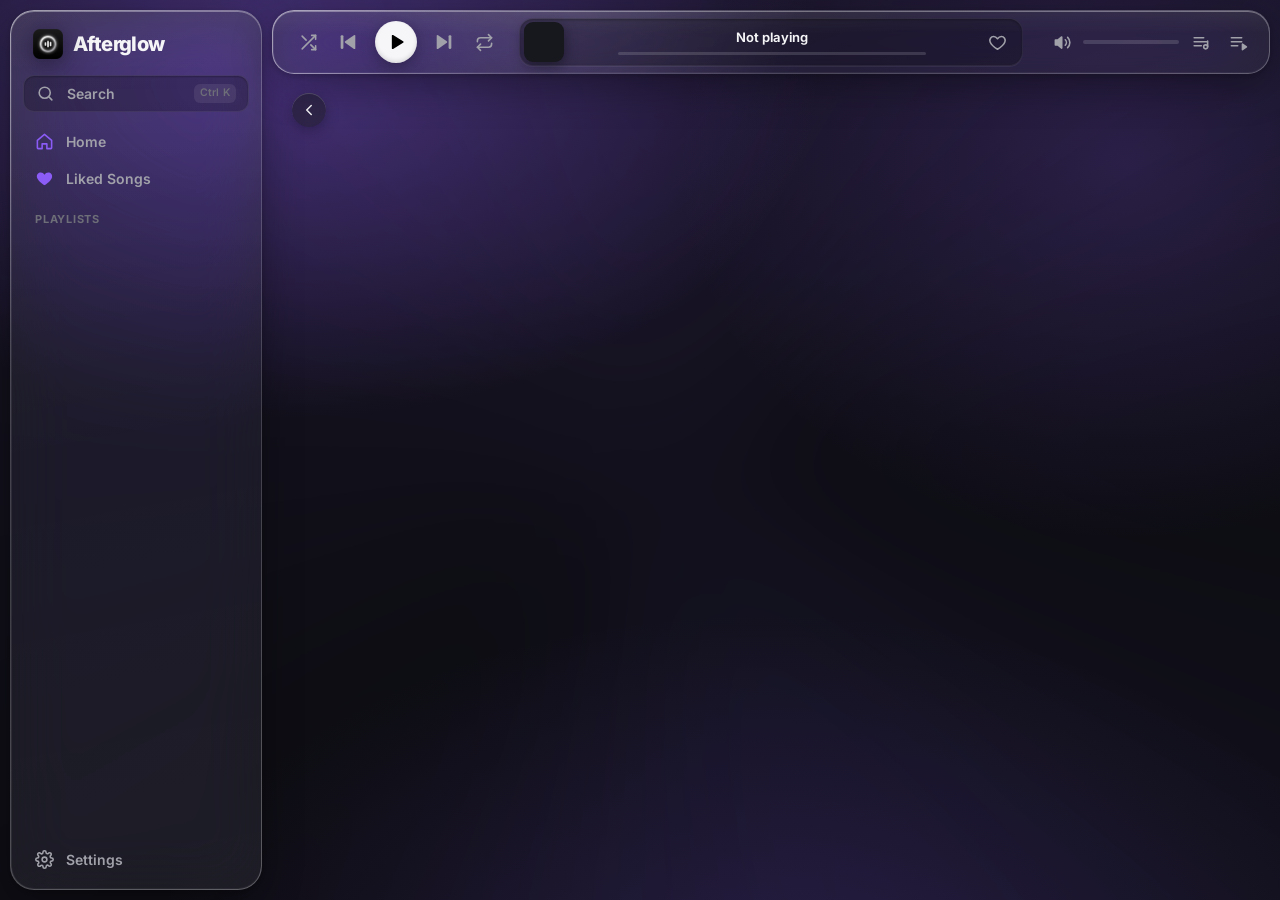
==== commit b6f9df7f: "iOS: real app icon, faster pages, no double-tap zoom; purple accent; up next click-to-play; real Win" ====
--- a/ui/index.html
+++ b/ui/index.html
@@ -2,7 +2,7 @@
 <html lang="en">
 <head>
   <meta charset="utf-8">
-  <meta name="viewport" content="width=device-width, initial-scale=1, viewport-fit=cover">
+  <meta name="viewport" content="width=device-width, initial-scale=1, maximum-scale=1, user-scalable=no, viewport-fit=cover">
   <title>Afterglow</title>
   <link rel="stylesheet" href="style.css">
 </head>
--- a/ui/style.css
+++ b/ui/style.css
@@ -38,8 +38,8 @@
   --text: #f5f5f7;
   --muted: #a1a1aa;
   --dim: #6e6e78;
-  --accent: var(--art, #fa2d48);
-  --art-rgb: 250, 45, 72;
+  --accent: var(--art, #8b5cf6);
+  --art-rgb: 139, 92, 246;
   --radius: 12px;
   --gap: 10px;
   --player-h: 64px;
@@ -56,6 +56,7 @@
   color-scheme: dark;
 }
 
+html { touch-action: manipulation; } /* no double-tap zoom on iPhone */
 * { box-sizing: border-box; }
 html, body { height: 100%; margin: 0; }
 body {
@@ -313,7 +314,7 @@
 .hero-cover { width: 236px; height: 236px; border-radius: 16px; object-fit: cover; box-shadow: 0 30px 70px rgba(0, 0, 0, 0.55), 0 0 0 1px rgba(255, 255, 255, 0.06); background: var(--bg-elev); flex: none; animation: heroIn 0.8s var(--spring) backwards; }
 @keyframes heroIn { from { opacity: 0; transform: scale(0.85) rotate(-3deg); } to { opacity: 1; transform: none; } }
 .hero-cover.round { border-radius: 50%; }
-.hero-cover.liked { background: linear-gradient(135deg, #ff375f, #af52de 55%, #4078ff); display: grid; place-items: center; color: #fff; background-size: 200% 200%; animation: heroIn 0.8s var(--spring) backwards, sheen 8s ease-in-out infinite; }
+.hero-cover.liked { background: linear-gradient(135deg, #8b5cf6, #af52de 55%, #4078ff); display: grid; place-items: center; color: #fff; background-size: 200% 200%; animation: heroIn 0.8s var(--spring) backwards, sheen 8s ease-in-out infinite; }
 @keyframes sheen { 0%, 100% { background-position: 0% 30%; } 50% { background-position: 100% 70%; } }
 .hero-cover.liked i, .hero-cover.liked svg { width: 84px; height: 84px; filter: drop-shadow(0 8px 20px rgba(0, 0, 0, 0.3)); }
 .hero-info { min-width: 0; animation: rise 0.6s 0.1s var(--ease) backwards; }
@@ -455,7 +456,7 @@
 .np-round:hover { transform: scale(1.12); color: #fff; }
 .np-round:active { transform: scale(0.88); }
 .np-round i { width: 18px; height: 18px; }
-.np-round.on { color: #ff375f; }
+.np-round.on { color: #8b5cf6; }
 .np-round.pop i { animation: heartPop 0.5s var(--spring); }
 .np-progress { margin-top: 18px; }
 .np-times { display: grid; grid-template-columns: 1fr auto 1fr; font-size: 11.5px; font-weight: 600; color: rgba(255, 255, 255, 0.55); margin-top: 6px; font-variant-numeric: tabular-nums; }
@@ -608,7 +609,7 @@
 .field { width: 100%; height: 48px; border-radius: 14px; border: 1px solid rgba(255, 255, 255, 0.1); background: rgba(0, 0, 0, 0.28); padding: 0 16px; font-size: 15px; outline: none; margin-bottom: 14px; transition: border-color 0.2s, box-shadow 0.3s; box-shadow: inset 0 1px 3px rgba(0, 0, 0, 0.25); }
 .field:focus { border-color: rgba(var(--art-rgb), 0.7); box-shadow: 0 0 0 4px rgba(var(--art-rgb), 0.15); }
 select.field { appearance: none; background-image: linear-gradient(45deg, transparent 50%, var(--muted) 50%), linear-gradient(135deg, var(--muted) 50%, transparent 50%); background-position: calc(100% - 18px) 50%, calc(100% - 13px) 50%; background-size: 5px 5px; background-repeat: no-repeat; padding-right: 34px; }
-.wc-btn { width: 100%; height: 52px; border-radius: 16px; background: linear-gradient(135deg, #ff375f, #af52de 55%, #4078ff); background-size: 200% 200%; color: #fff; font-weight: 700; font-size: 16px; box-shadow: 0 14px 40px rgba(175, 82, 222, 0.4), inset 0 1px 0 rgba(255, 255, 255, 0.35); transition: transform 0.3s var(--spring); animation: sheen 6s ease-in-out infinite; }
+.wc-btn { width: 100%; height: 52px; border-radius: 16px; background: linear-gradient(135deg, #8b5cf6, #af52de 55%, #4078ff); background-size: 200% 200%; color: #fff; font-weight: 700; font-size: 16px; box-shadow: 0 14px 40px rgba(175, 82, 222, 0.4), inset 0 1px 0 rgba(255, 255, 255, 0.35); transition: transform 0.3s var(--spring); animation: sheen 6s ease-in-out infinite; }
 .wc-btn:hover { transform: translateY(-2px); }
 .wc-btn:active { transform: scale(0.97); }
 .wc-btn:disabled { opacity: 0.6; }
@@ -620,13 +621,13 @@
 .wc-back svg { width: 18px; height: 18px; }
 .wc-dots { flex: 1; display: flex; gap: 6px; justify-content: center; padding-right: 46px; }
 .wc-dots i { width: 22px; height: 5px; border-radius: 3px; background: rgba(255, 255, 255, 0.14); transition: background 0.5s, width 0.5s var(--spring); }
-.wc-dots i.on { background: linear-gradient(90deg, #ff375f, #af52de); width: 34px; }
+.wc-dots i.on { background: linear-gradient(90deg, #8b5cf6, #af52de); width: 34px; }
 .wc-step h2 { margin: 2px 0 8px; font-size: 26px; letter-spacing: -0.03em; }
 .wc-kicker { font-size: 12px; font-weight: 700; letter-spacing: 0.08em; text-transform: uppercase; color: #ff7a93; }
 .wc-feats { display: grid; gap: 8px; margin: 4px 0 18px; }
 .wc-feats div { display: flex; gap: 12px; align-items: center; padding: 11px 14px; border-radius: 14px; background: rgba(255, 255, 255, 0.05); font-size: 14.5px; animation: rise 0.6s var(--ease) backwards; }
 .wc-feats div:nth-child(2) { animation-delay: 0.08s; } .wc-feats div:nth-child(3) { animation-delay: 0.16s; }
-.wc-feats span { width: 28px; height: 28px; border-radius: 9px; display: grid; place-items: center; background: linear-gradient(135deg, #ff375f, #af52de); flex: none; }
+.wc-feats span { width: 28px; height: 28px; border-radius: 9px; display: grid; place-items: center; background: linear-gradient(135deg, #8b5cf6, #af52de); flex: none; }
 .wc-feats span svg { width: 16px; height: 16px; }
 .wc-chips { display: flex; flex-wrap: wrap; gap: 8px; margin-bottom: 20px; }
 .wc-chips span { font-size: 12.5px; padding: 6px 11px; border-radius: 99px; background: rgba(255, 255, 255, 0.07); color: var(--muted); }
